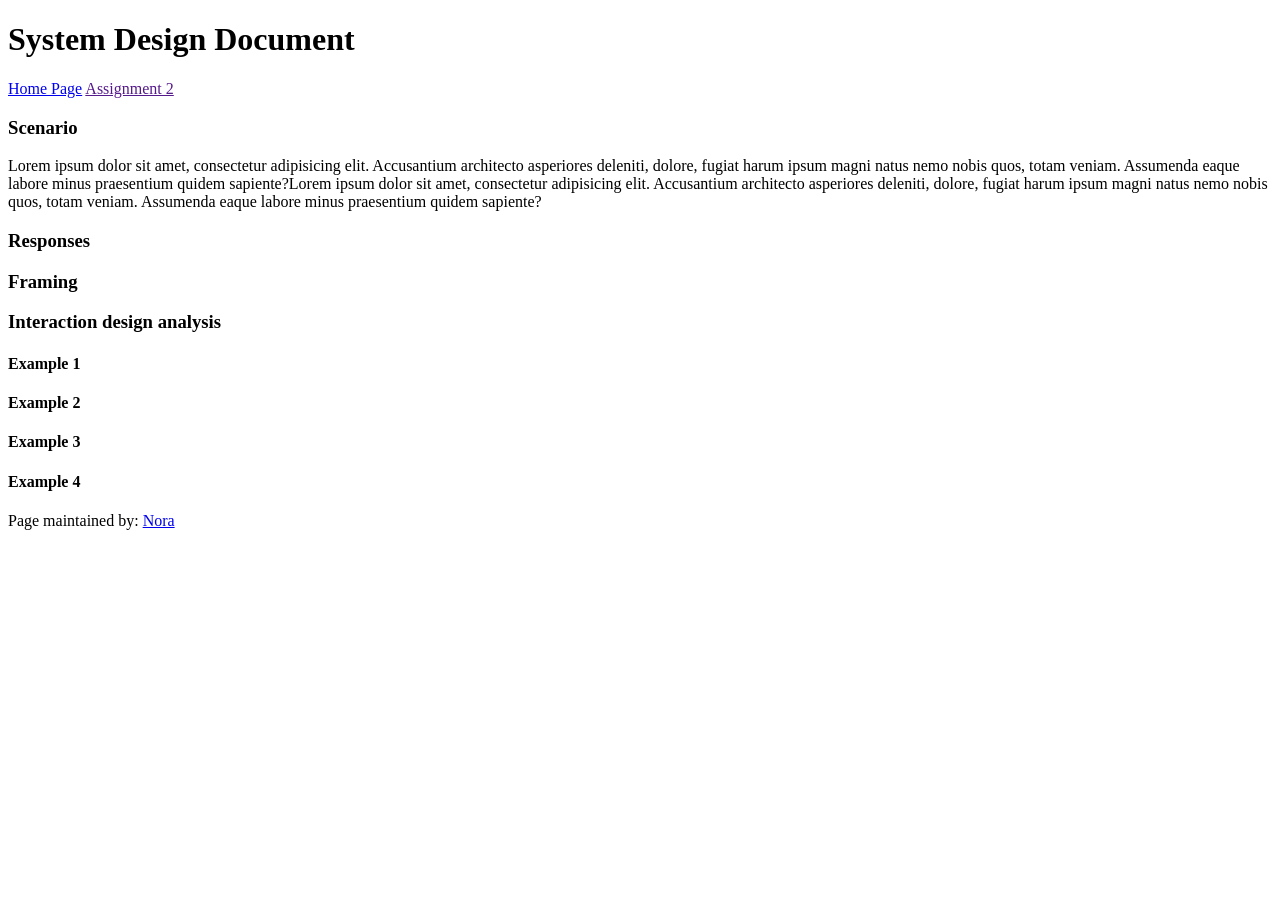
==== assignment1.html @ b496ef6a "assignment.1 init I copied the home page into a new html document and linked them together. I starte" ====
<!doctype html>
<html lang="en">
<head>
    <meta charset="UTF-8">
    <meta name="viewport"
          content="width=device-width, user-scalable=no, initial-scale=1.0, maximum-scale=1.0, minimum-scale=1.0">
    <meta http-equiv="X-UA-Compatible" content="ie=edge">

    <!-- !!!!! -->
    <!--    change this to refer to your specific page  -->
    <title>Assignment 1</title>

    <!-- !!!!! -->
    <!--  change this to your preferred icon  -->
    <!-- favicon was sourced from favicon.io but the original graphics are copyright 2020 Twitter, Inc
    and other contributors -->
    <!-- They are licensed under CC-BY 4.0 as linked below -->
    <!-- https://creativecommons.org/licenses/by/4.0/ -->
    <link rel="icon" type="image/png" href="./assets/icons/favicon.png">

    <link rel="stylesheet" href="reset.css">
    <link rel="stylesheet" href="style.css">
</head>
<body>

<header>
    <!-- !!!!! -->
    <!--    change this to your preferred online name  -->
    <h1>System Design Document</h1>
</header>

<div class="mainNavContainer">

    <nav>
        <a href="./index.html">Home Page</a>
        <a href="">Assignment 2</a>
    </nav>

    <main>

        <section id="scenario-section">
            <h3>Scenario</h3>
            <p> Lorem ipsum dolor sit amet, consectetur adipisicing elit. Accusantium architecto asperiores deleniti, dolore, fugiat harum ipsum magni natus nemo nobis quos, totam veniam. Assumenda eaque labore minus praesentium quidem sapiente?Lorem ipsum dolor sit amet, consectetur adipisicing elit. Accusantium architecto asperiores deleniti, dolore, fugiat harum ipsum magni natus nemo nobis quos, totam veniam. Assumenda eaque labore minus praesentium quidem sapiente?</p>
        </section>

        <section>
           <h3>Responses</h3>
        </section>

        <section>
            <h3>Framing</h3>
        </section>

        <section>
            <h3>Interaction design analysis</h3>
            <h4>Example 1</h4>
            <h4>Example 2</h4>
            <h4>Example 3</h4>
            <h4>Example 4</h4>
        </section>
        
    </main>

    <!-- this is an empty element which helps with spacing -->
    <aside></aside>

</div>

<footer>
    <p>
        <!-- !!!!! -->
        <!--    change this to your preferred online name and update link to refer to your github page  -->
        Page maintained by:
        <a href="https://github.com/4143118" target="_blank">
            Nora
        </a>
    </p>
</footer>
</body>
</html>
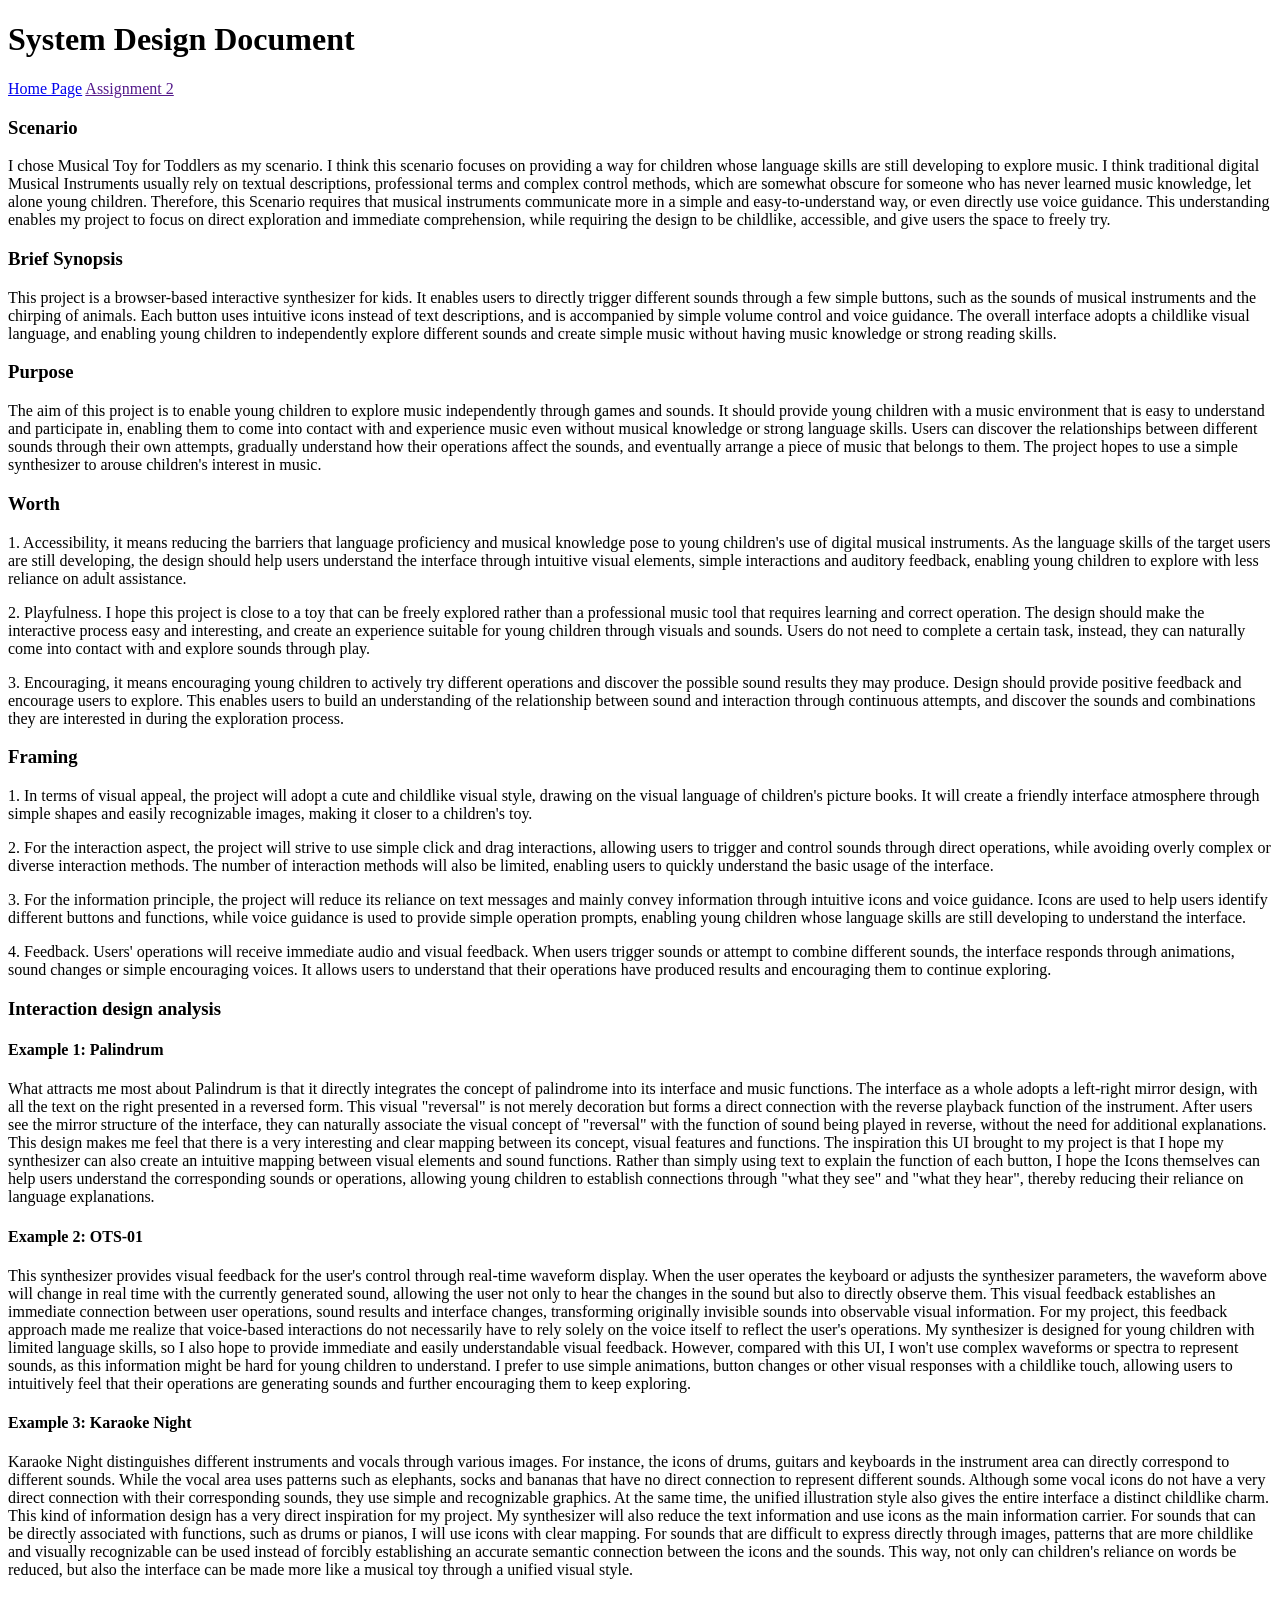
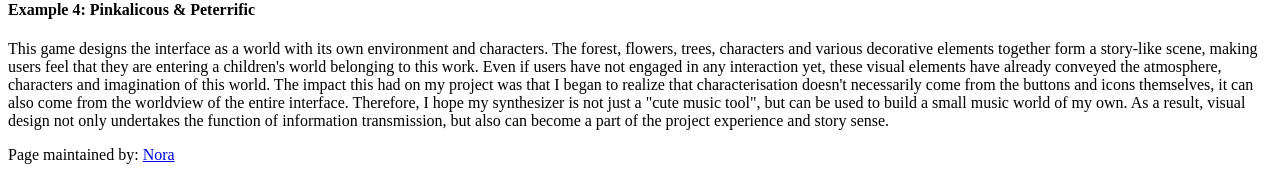
==== commit 9d6bcced: "context part" ====
--- a/assignment1.html
+++ b/assignment1.html
@@ -40,23 +40,132 @@
 
         <section id="scenario-section">
             <h3>Scenario</h3>
-            <p> Lorem ipsum dolor sit amet, consectetur adipisicing elit. Accusantium architecto asperiores deleniti, dolore, fugiat harum ipsum magni natus nemo nobis quos, totam veniam. Assumenda eaque labore minus praesentium quidem sapiente?Lorem ipsum dolor sit amet, consectetur adipisicing elit. Accusantium architecto asperiores deleniti, dolore, fugiat harum ipsum magni natus nemo nobis quos, totam veniam. Assumenda eaque labore minus praesentium quidem sapiente?</p>
+            <p>I chose Musical Toy for Toddlers as my scenario. I think this scenario focuses on providing a way for
+                children whose language skills are still developing to explore music. I think traditional digital Musical
+                Instruments usually rely on textual descriptions, professional terms and complex control methods, which
+                are somewhat obscure for someone who has never learned music knowledge, let alone young children. Therefore,
+                this Scenario requires that musical instruments communicate more in a simple and easy-to-understand way,
+                or even directly use voice guidance. This understanding enables my project to focus on direct exploration
+                and immediate comprehension, while requiring the design to be childlike, accessible, and give users the
+                space to freely try.</p>
         </section>
 
         <section>
-           <h3>Responses</h3>
+           <h3>Brief Synopsis</h3>
+            <p>This project is a browser-based interactive synthesizer for kids. It enables users to directly trigger
+                different sounds through a few simple buttons, such as the sounds of musical instruments and the chirping
+                of animals. Each button uses intuitive icons instead of text descriptions, and is accompanied by simple
+                volume control and voice guidance. The overall interface adopts a childlike visual language, and enabling
+                young children to independently explore different sounds and create simple music without having music
+                knowledge or strong reading skills.
+            </p>
+        </section>
+
+        <section>
+            <h3>Purpose</h3>
+            <p>The aim of this project is to enable young children to explore music independently through games and sounds.
+                It should provide young children with a music environment that is easy to understand and participate in,
+                enabling them to come into contact with and experience music even without musical knowledge or strong language skills.
+                Users can discover the relationships between different sounds through their own attempts, gradually understand
+                how their operations affect the sounds, and eventually arrange a piece of music that belongs to them.
+                The project hopes to use a simple synthesizer to arouse children's interest in music.</p>
+        </section>
+
+        <section>
+            <h3>Worth</h3>
+            <p>1. Accessibility, it means reducing the barriers that language proficiency and musical knowledge pose to
+                young children's use of digital musical instruments. As the language skills of the target users are still
+                developing, the design should help users understand the interface through intuitive visual elements, simple
+                interactions and auditory feedback, enabling young children to explore with less reliance on adult assistance.
+            </p>
+            <p>2. Playfulness. I hope this project is close to a toy that can be freely explored rather than a professional
+                music tool that requires learning and correct operation. The design should make the interactive process
+                easy and interesting, and create an experience suitable for young children through visuals and sounds.
+                Users do not need to complete a certain task, instead, they can naturally come into contact with and explore
+                sounds through play.</p>
+            <p>3. Encouraging, it means encouraging young children to actively try different operations and discover the
+                possible sound results they may produce. Design should provide positive feedback and encourage users to
+                explore. This enables users to build an understanding of the relationship between sound and interaction
+                through continuous attempts, and discover the sounds and combinations they are interested in during the
+                exploration process.</p>
         </section>
 
         <section>
             <h3>Framing</h3>
+            <p>1. In terms of visual appeal, the project will adopt a cute and childlike visual style, drawing on the visual
+                language of children's picture books. It will create a friendly interface atmosphere through simple shapes
+                and easily recognizable images, making it closer to a children's toy.</p>
+            <p>2. For the interaction aspect, the project will strive to use simple click and drag interactions, allowing
+                users to trigger and control sounds through direct operations, while avoiding overly complex or diverse
+                interaction methods. The number of interaction methods will also be limited, enabling users to quickly
+                understand the basic usage of the interface.
+            </p>
+            <p>3. For the information principle, the project will reduce its reliance on text messages and mainly convey
+                information through intuitive icons and voice guidance. Icons are used to help users identify different
+                buttons and functions, while voice guidance is used to provide simple operation prompts, enabling young
+                children whose language skills are still developing to understand the interface.</p>
+            <p>4. Feedback. Users' operations will receive immediate audio and visual feedback. When users trigger sounds
+                or attempt to combine different sounds, the interface responds through animations, sound changes or simple
+                encouraging voices. It allows users to understand that their operations have produced results and encouraging
+                them to continue exploring.
+            </p>
         </section>
 
         <section>
             <h3>Interaction design analysis</h3>
-            <h4>Example 1</h4>
-            <h4>Example 2</h4>
-            <h4>Example 3</h4>
-            <h4>Example 4</h4>
+            <h4>Example 1: Palindrum</h4>
+            <p>What attracts me most about Palindrum is that it directly integrates the concept of palindrome into its
+                interface and music functions. The interface as a whole adopts a left-right mirror design, with all the
+                text on the right presented in a reversed form. This visual "reversal" is not merely decoration but forms
+                a direct connection with the reverse playback function of the instrument. After users see the mirror structure
+                of the interface, they can naturally associate the visual concept of "reversal" with the function of sound
+                being played in reverse, without the need for additional explanations. This design makes me feel that there
+                is a very interesting and clear mapping between its concept, visual features and functions. The inspiration
+                this UI brought to my project is that I hope my synthesizer can also create an intuitive mapping between
+                visual elements and sound functions. Rather than simply using text to explain the function of each button,
+                I hope the Icons themselves can help users understand the corresponding sounds or operations, allowing
+                young children to establish connections through "what they see" and "what they hear", thereby reducing
+                their reliance on language explanations.
+            </p>
+            <h4>Example 2: OTS-01</h4>
+            <p>This synthesizer provides visual feedback for the user's control through real-time waveform display. When
+                the user operates the keyboard or adjusts the synthesizer parameters, the waveform above will change in
+                real time with the currently generated sound, allowing the user not only to hear the changes in the sound
+                but also to directly observe them. This visual feedback establishes an immediate connection between user
+                operations, sound results and interface changes, transforming originally invisible sounds into observable
+                visual information. For my project, this feedback approach made me realize that voice-based interactions
+                do not necessarily have to rely solely on the voice itself to reflect the user's operations. My synthesizer
+                is designed for young children with limited language skills, so I also hope to provide immediate and easily
+                understandable visual feedback. However, compared with this UI, I won't use complex waveforms or spectra
+                to represent sounds, as this information might be hard for young children to understand. I prefer to use
+                simple animations, button changes or other visual responses with a childlike touch, allowing users to
+                intuitively feel that their operations are generating sounds and further encouraging them to keep exploring.
+            </p>
+            <h4>Example 3: Karaoke Night</h4>
+            <p>Karaoke Night distinguishes different instruments and vocals through various images. For instance, the icons
+                of drums, guitars and keyboards in the instrument area can directly correspond to different sounds.
+                While the vocal area uses patterns such as elephants, socks and bananas that have no direct connection to
+                represent different sounds. Although some vocal icons do not have a very direct connection with their
+                corresponding sounds, they use simple and recognizable graphics. At the same time, the unified illustration
+                style also gives the entire interface a distinct childlike charm. This kind of information design has a
+                very direct inspiration for my project. My synthesizer will also reduce the text information and use
+                icons as the main information carrier. For sounds that can be
+                directly associated with functions, such as drums or pianos, I will use icons with clear mapping. For sounds
+                that are difficult to express directly through images, patterns that are more childlike and visually
+                recognizable can be used instead of forcibly establishing an accurate semantic connection between the icons and the sounds.
+                This way, not only can children's reliance on words be reduced, but also the interface can be made more
+                like a musical toy through a unified visual style.
+            </p>
+            <h4>Example 4: Pinkalicous & Peterrific</h4>
+            <p>This game designs the interface as a world with its own environment and characters. The forest, flowers,
+                trees, characters and various decorative elements together form a story-like scene, making users feel
+                that they are entering a children's world belonging to this work. Even if users have not engaged in any
+                interaction yet, these visual elements have already conveyed the atmosphere, characters and imagination
+                of this world. The impact this had on my project was that I began to realize that characterisation doesn't
+                necessarily come from the buttons and icons themselves, it can also come from the worldview of the entire
+                interface. Therefore, I hope my synthesizer is not just a "cute music tool", but can be used to build a
+                small music world of my own. As a result, visual design not only undertakes the function of information
+                transmission, but also can become a part of the project experience and story sense.</p>
         </section>
         
     </main>
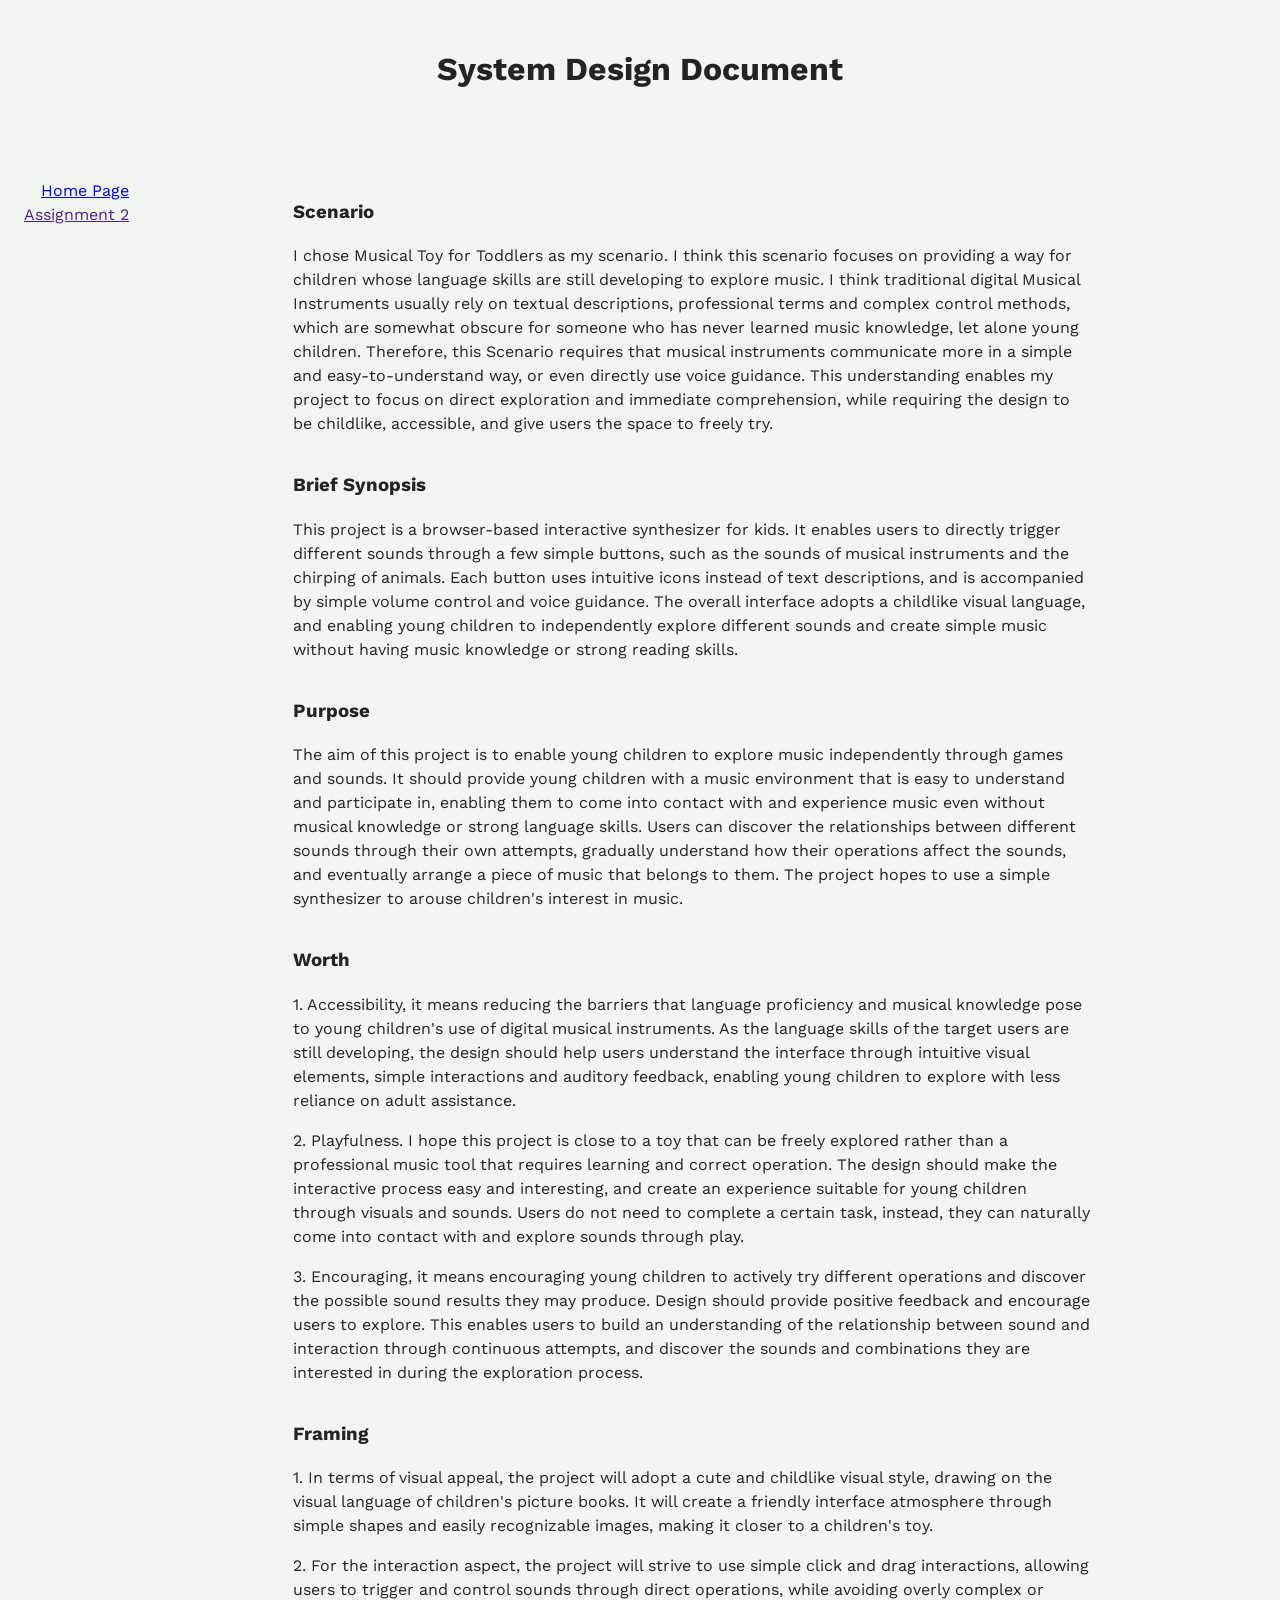
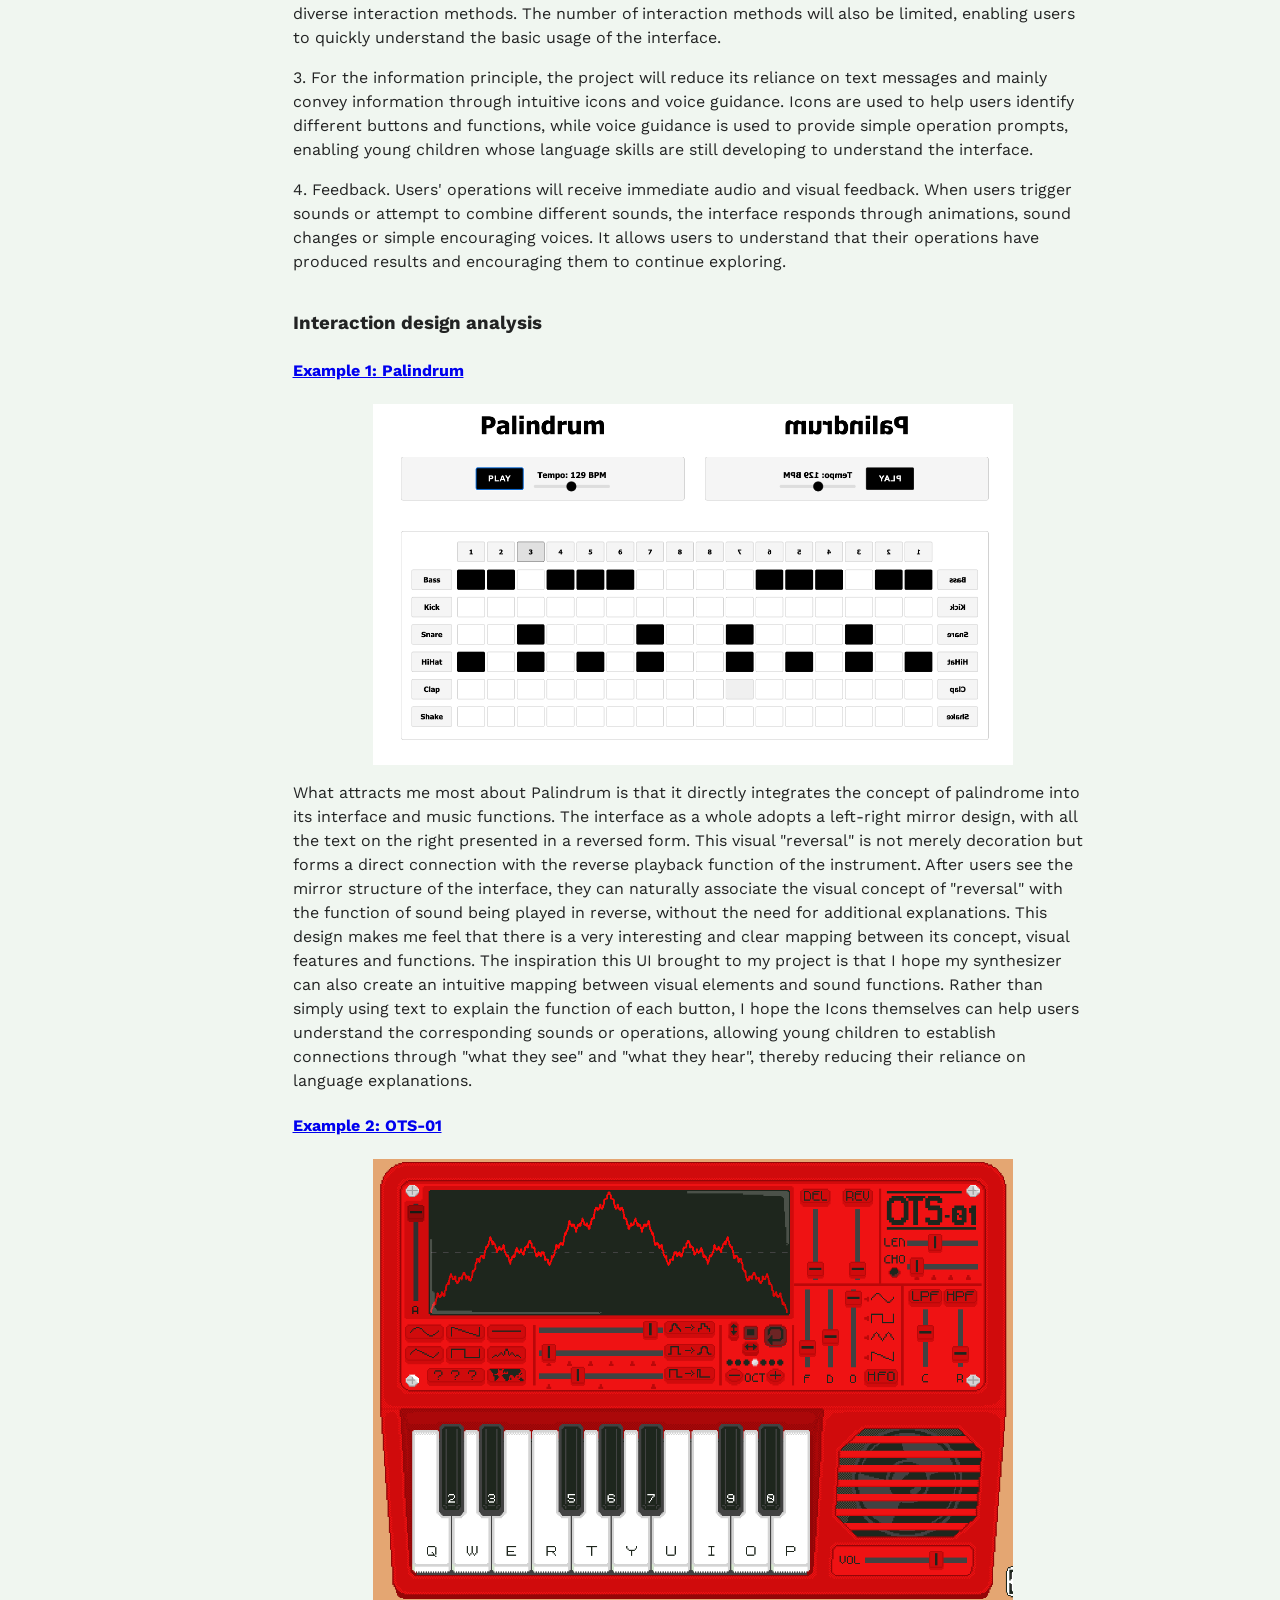
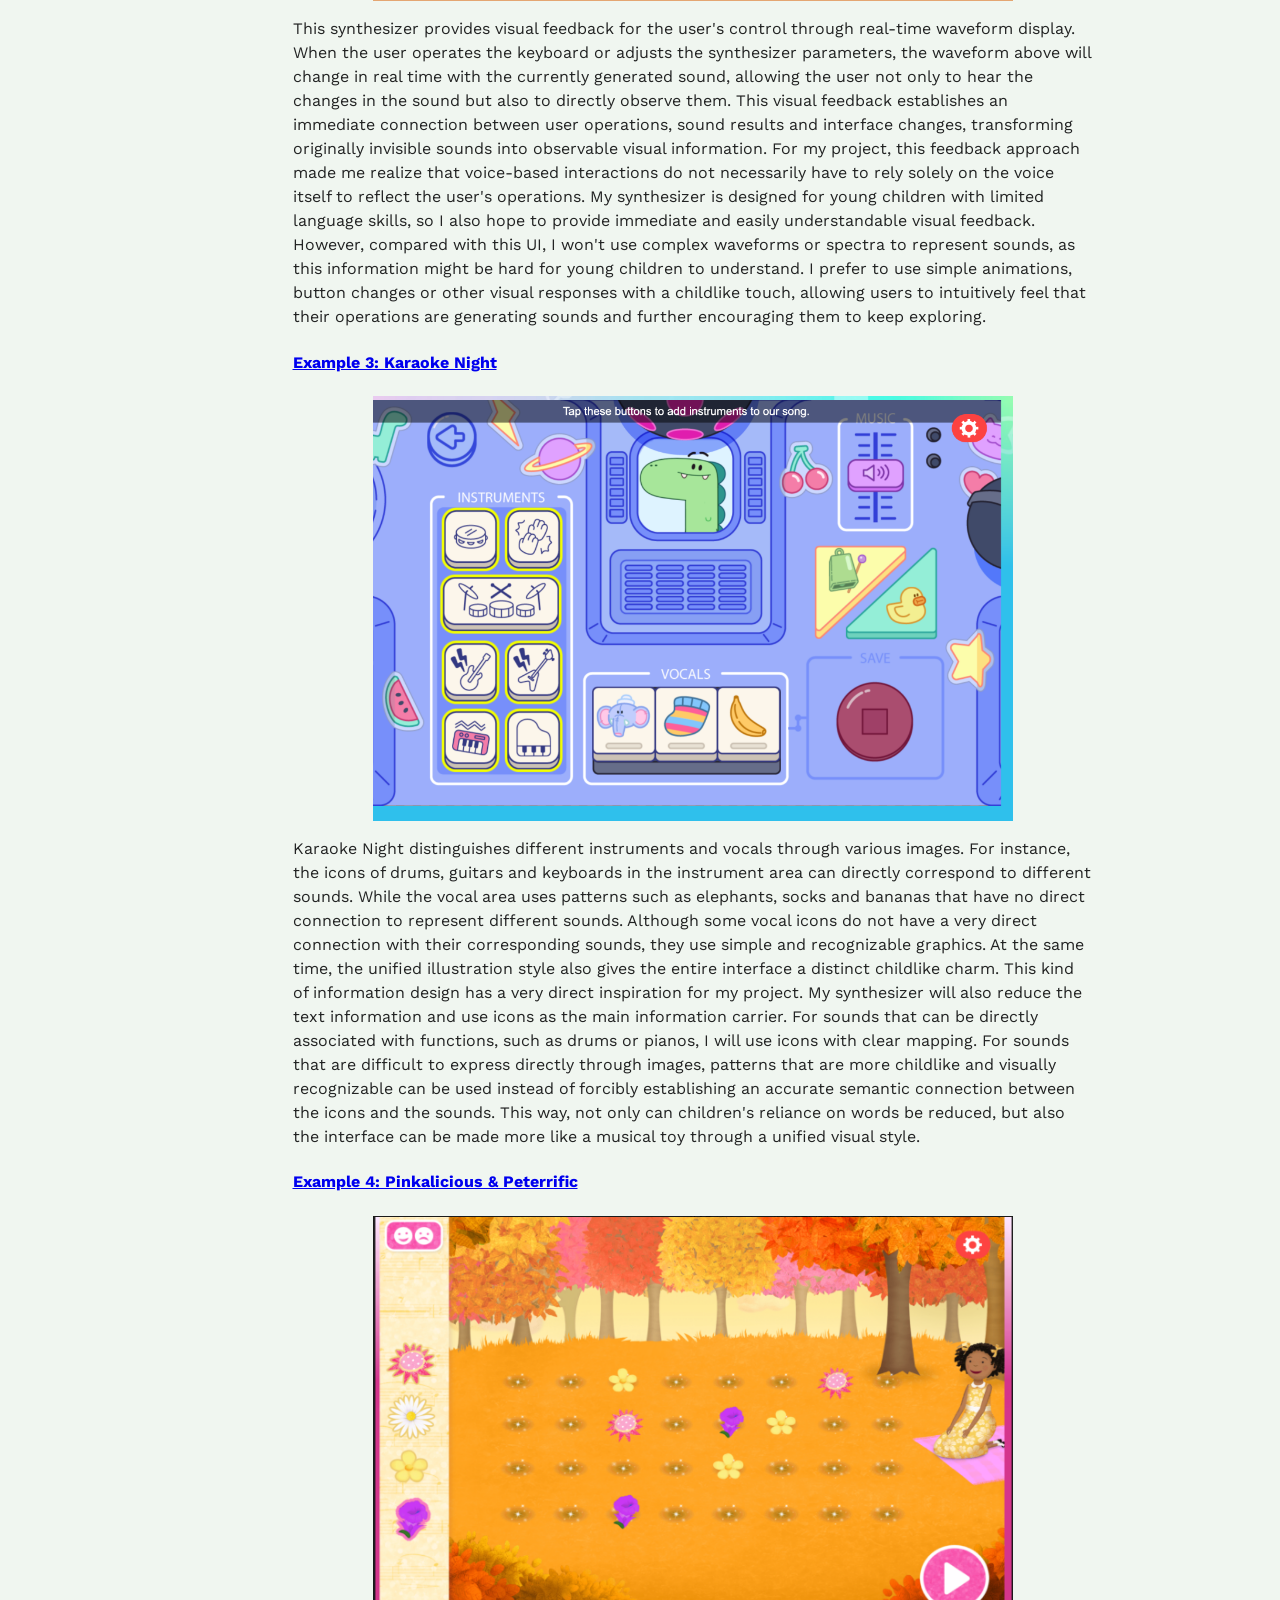
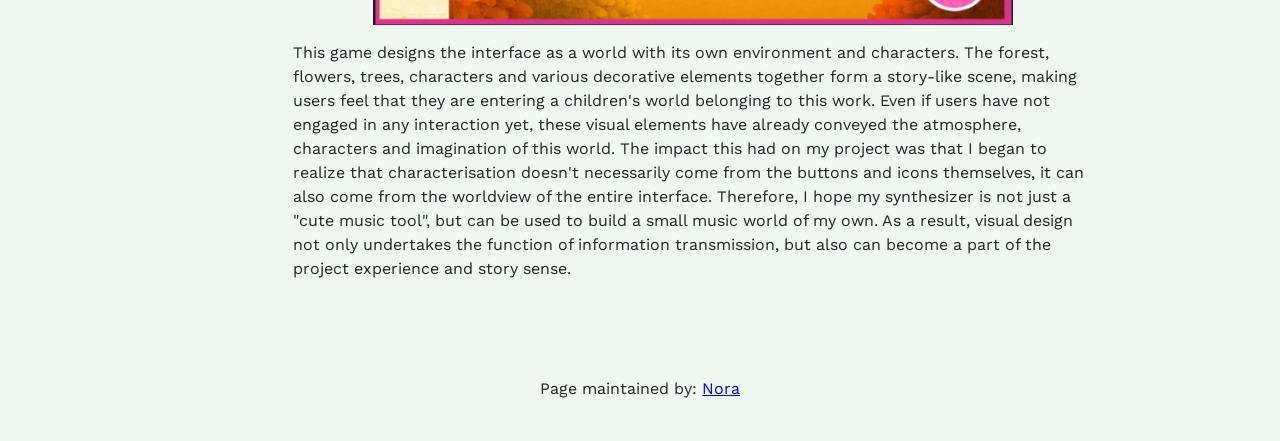
==== commit 94188813: "image support and css adjust I insert 4 screenshots as my support sources, and adjust a bit css to m" ====
--- a/assignment1.html
+++ b/assignment1.html
@@ -113,7 +113,10 @@
 
         <section>
             <h3>Interaction design analysis</h3>
-            <h4>Example 1: Palindrum</h4>
+            <h4><a href="https://10kdrummachines.com/machines/palindrum/palindrum" target="_blank">Example 1: Palindrum</a></h4>
+<!--            add hyperlink as references.-->
+            <img class="example" src="assets/icons/Example 1.png" alt="Example 1: Palindrum">
+<!--            insert screenshot as image support.-->
             <p>What attracts me most about Palindrum is that it directly integrates the concept of palindrome into its
                 interface and music functions. The interface as a whole adopts a left-right mirror design, with all the
                 text on the right presented in a reversed form. This visual "reversal" is not merely decoration but forms
@@ -127,7 +130,8 @@
                 young children to establish connections through "what they see" and "what they hear", thereby reducing
                 their reliance on language explanations.
             </p>
-            <h4>Example 2: OTS-01</h4>
+            <h4><a href="https://bellicapelli.itch.io/ots-01" target="_blank">Example 2: OTS-01</a></h4>
+            <img class="example" src="assets/icons/Example 2.png" alt="Example 2: OTS-01">
             <p>This synthesizer provides visual feedback for the user's control through real-time waveform display. When
                 the user operates the keyboard or adjusts the synthesizer parameters, the waveform above will change in
                 real time with the currently generated sound, allowing the user not only to hear the changes in the sound
@@ -141,7 +145,8 @@
                 simple animations, button changes or other visual responses with a childlike touch, allowing users to
                 intuitively feel that their operations are generating sounds and further encouraging them to keep exploring.
             </p>
-            <h4>Example 3: Karaoke Night</h4>
+            <h4><a href="https://pbskids.org/games/play/karaoke-night/1378240" target="_blank">Example 3: Karaoke Night</a></h4>
+            <img class="example" src="assets/icons/Example 3.png" alt="Example 3: Karaoke Night">
             <p>Karaoke Night distinguishes different instruments and vocals through various images. For instance, the icons
                 of drums, guitars and keyboards in the instrument area can directly correspond to different sounds.
                 While the vocal area uses patterns such as elephants, socks and bananas that have no direct connection to
@@ -156,7 +161,8 @@
                 This way, not only can children's reliance on words be reduced, but also the interface can be made more
                 like a musical toy through a unified visual style.
             </p>
-            <h4>Example 4: Pinkalicous & Peterrific</h4>
+            <h4><a href="https://pbskids.org/games/play/pinkamusical-garden/128160" target="_blank">Example 4: Pinkalicious & Peterrific</a></h4>
+            <img class="example" src="assets/icons/Example 4.png" alt="Example 4: Pinkalicious & Peterrific">
             <p>This game designs the interface as a world with its own environment and characters. The forest, flowers,
                 trees, characters and various decorative elements together form a story-like scene, making users feel
                 that they are entering a children's world belonging to this work. Even if users have not engaged in any
--- a/style.css
+++ b/style.css
@@ -0,0 +1,147 @@
+/*!!!!!*/
+/*add in your own font imports here*/
+/*remember to update them in the rest of the CSS : eg the body selector*/
+@import url('https://fonts.googleapis.com/css2?family=Work+Sans:ital,wght@0,100..900;1,100..900&display=swap');
+
+/*!!!!!*/
+/*change out, and/or add colours to the colour scheme*/
+:root{
+    /* basic 2-bit palette from 1bit Monitor Glow Palette by Polyducks */
+    /* https://lospec.com/palette-list/1bit-monitor-glow */
+    --colour-1: #222323;
+    --colour-2: #f0f6f0;
+}
+
+/* this swaps the colour order to account for user's OS dark mode */
+/*!!!!!*/
+/*remember to update the colours here too to reflect the above changes*/
+@media (prefers-color-scheme: dark) {
+    :root{
+        --colour-1: #f0f6f0;
+        --colour-2: #222323;
+    }
+}
+
+
+body {
+    background-color: var(--colour-2);
+    color: var(--colour-1);
+    font-family: 'Work Sans', sans-serif;
+    line-height: 1.5;
+    padding: 1rem;
+    display: flex;
+    flex-direction: column;
+    gap: 1rem;
+}
+
+header {
+    display: flex;
+    justify-content: center;
+    margin-block-end: 3rem;
+}
+
+.mainNavContainer {
+    flex: 1;
+    display: flex;
+    justify-content: center;
+    gap: 1rem;
+}
+
+nav {
+    display: flex;
+    flex-direction: column;
+    min-width: fit-content;
+    flex: 1;
+    align-items: flex-end;
+}
+
+main {
+    display: flex;
+    flex-direction: column;
+    align-items: center;
+    width: 100%;
+}
+
+/*Align the text and images, and reduce the size of the images*/
+section {
+    width: 100%;
+    max-width: 800px;
+}
+
+.example {
+    display: block;
+    width: 80%;
+    max-width: 650px;
+    height: auto;
+    margin: 1rem auto;
+}
+
+aside {
+    visibility: hidden;
+    flex: 1;
+}
+
+footer {
+    display: flex;
+    justify-content: center;
+    margin-block-start: 3rem;
+}
+
+/*technique from Kevin Powell*/
+/*https://youtu.be/CU8Plk-53RU?si=zMpP0Pfbg1SaXeDB&t=255*/
+/*longer post about how this works and the * + * selector*/
+/*https://alistapart.com/article/axiomatic-css-and-lobotomized-owls/*/
+.prose > * + * {
+    margin-block-start: var(--prose-flow, 1em);
+}
+
+/* breakpoints from Material Design Spec https://m3.material.io/foundations/layout/breakpoints/overview */
+/* while sometimes mobile first is recommended, as we will be focused on desktop, we will start there */
+
+/* assumed base sizing is large (1200–1599px) : desktop  */
+
+/* extra-large breakpoint : desktop, ultrawide monitors */
+@media (width > 1600px) {
+
+}
+
+/* expanded breakpoint : phone or tablet in landscape, desktop */
+@media (width < 1200px) {
+    header {
+        margin-block-end: 2rem;
+    }
+    footer {
+        margin-block-start: 2rem;
+    }
+}
+/* medium breakpoint : tablet in portrait */
+@media (width < 840px) {
+    header {
+        margin-block-end: 1rem;
+    }
+    .mainNavContainer {
+        flex-direction: column;
+        justify-content: flex-start;
+        align-items: center;
+    }
+    nav {
+        flex: 0;
+        width: 100%;
+        max-width: 80rch;
+        justify-content: space-between;
+        flex-direction: row;
+    }
+    main {
+        flex: 1;
+    }
+    aside {
+        flex: 0;
+    }
+    footer {
+        margin-block-start: 1rem;
+    }
+}
+/* compact breakpoint : phone in portrait */
+@media (width < 600px) {
+
+}
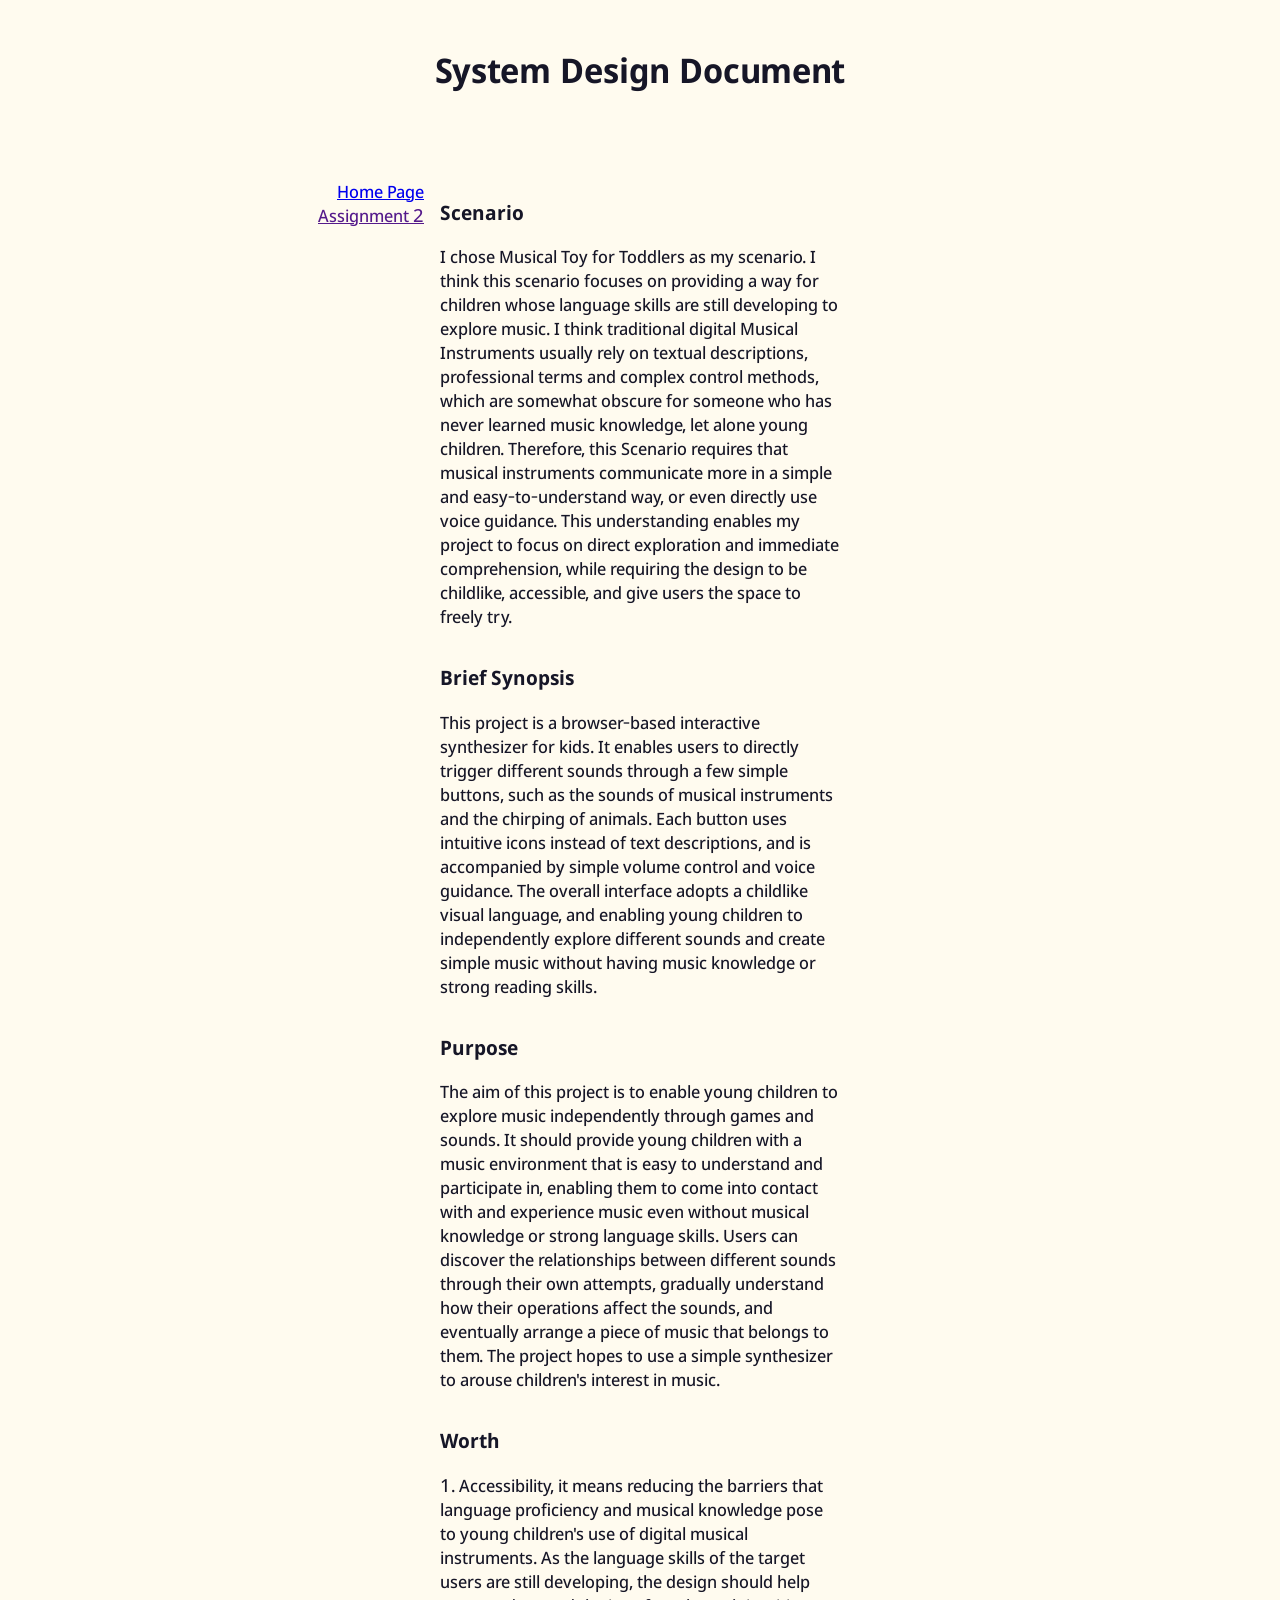
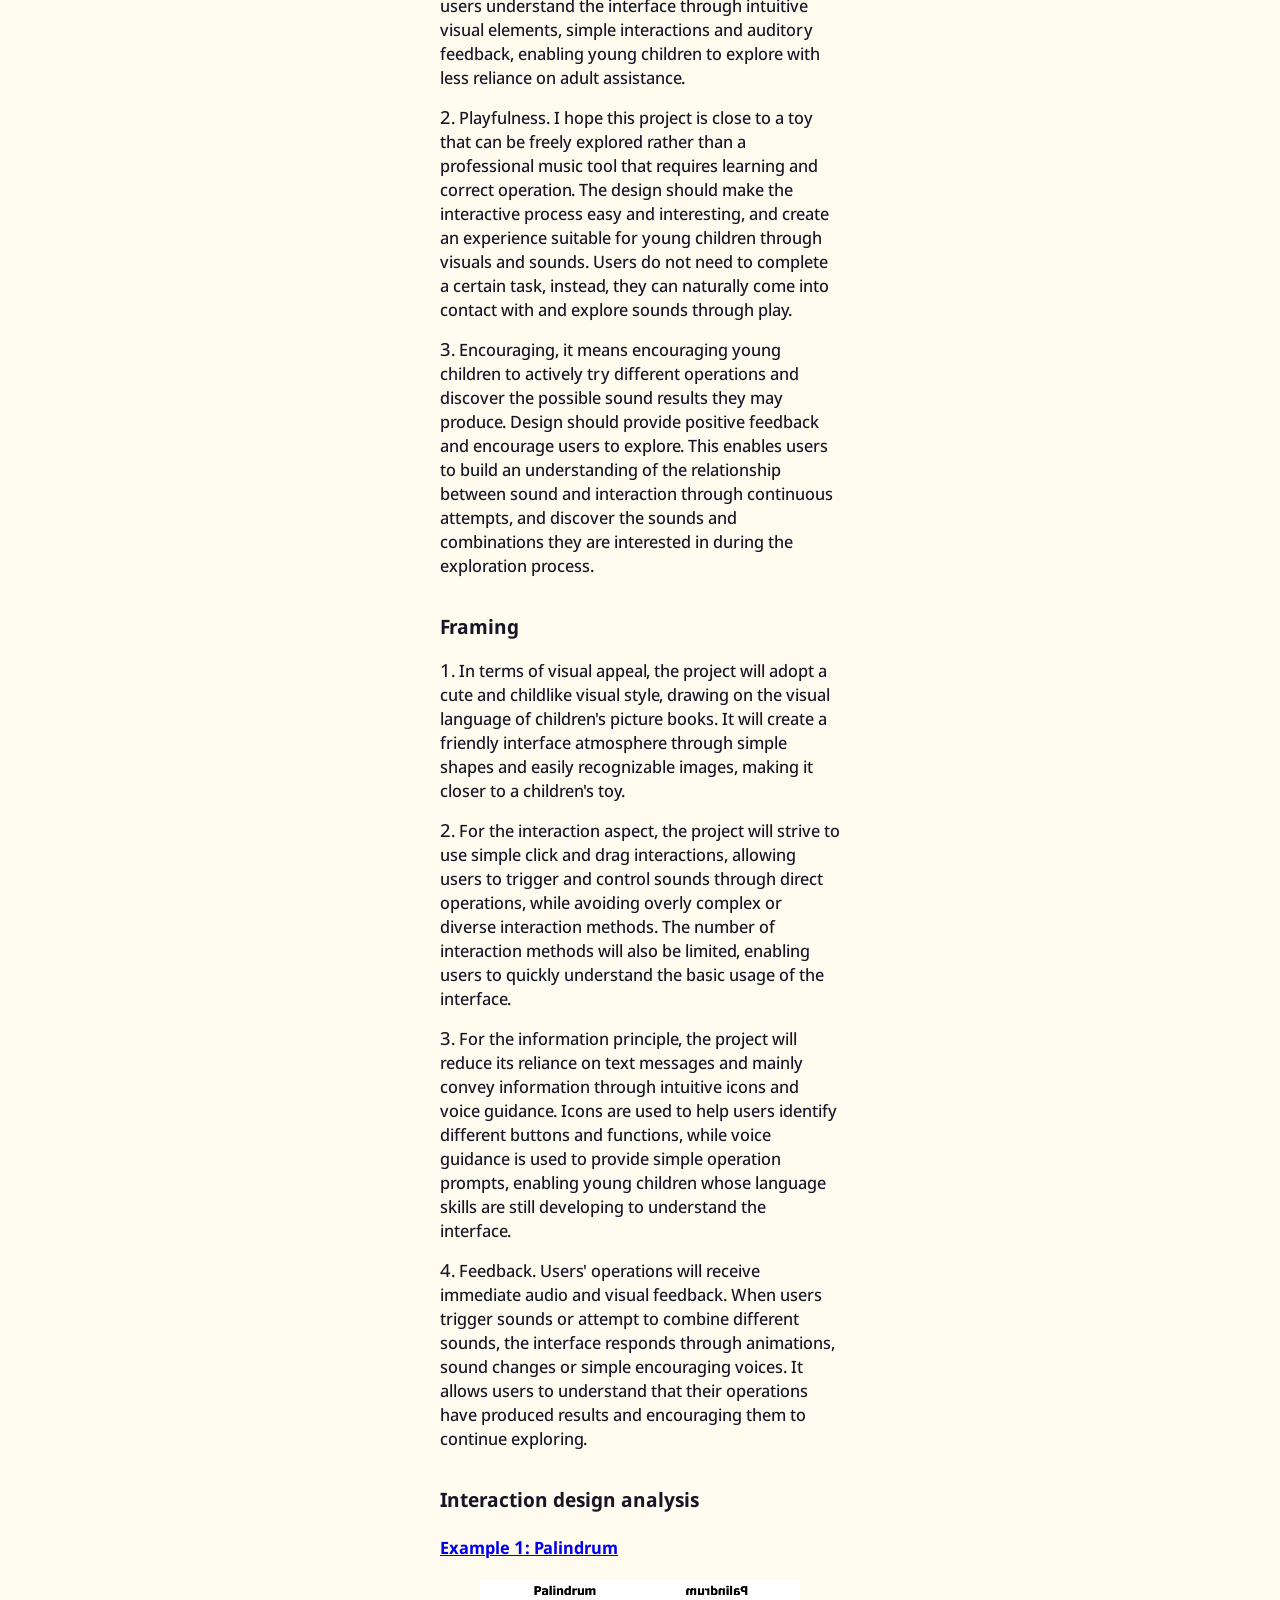
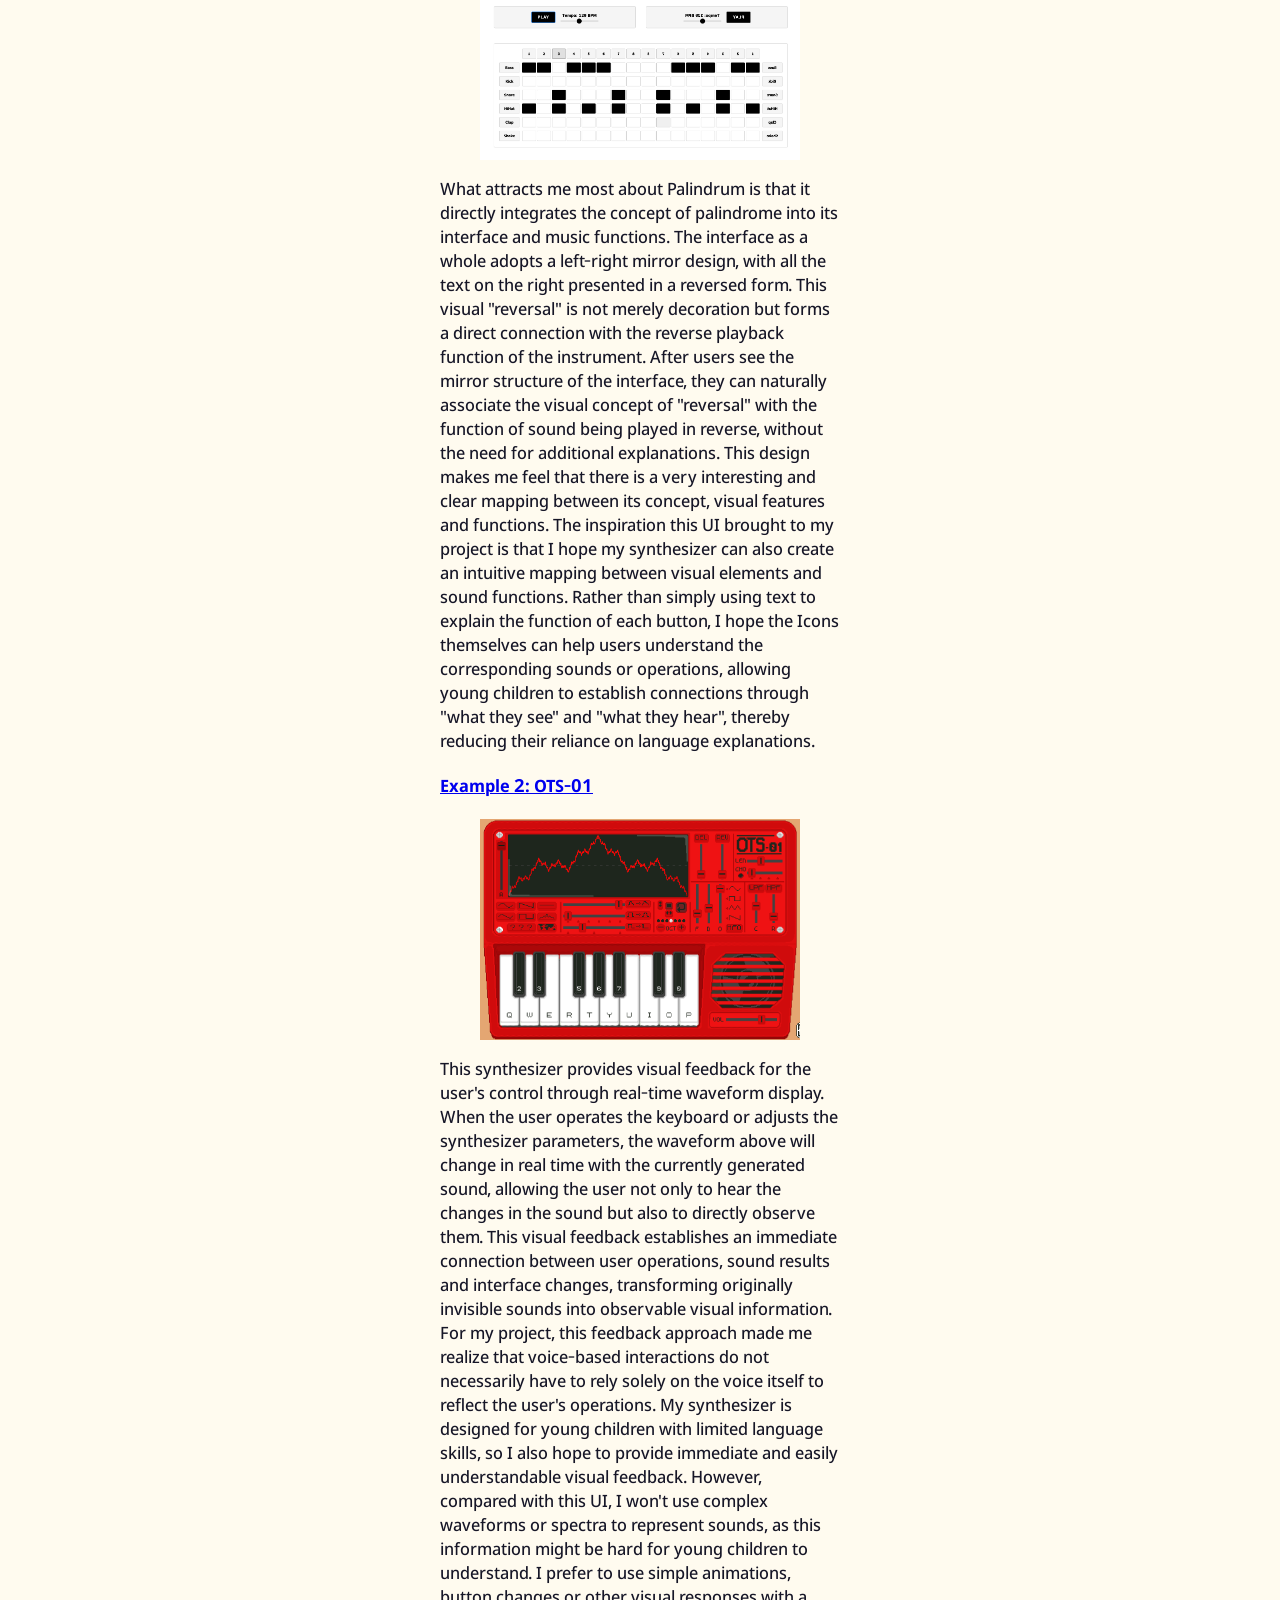
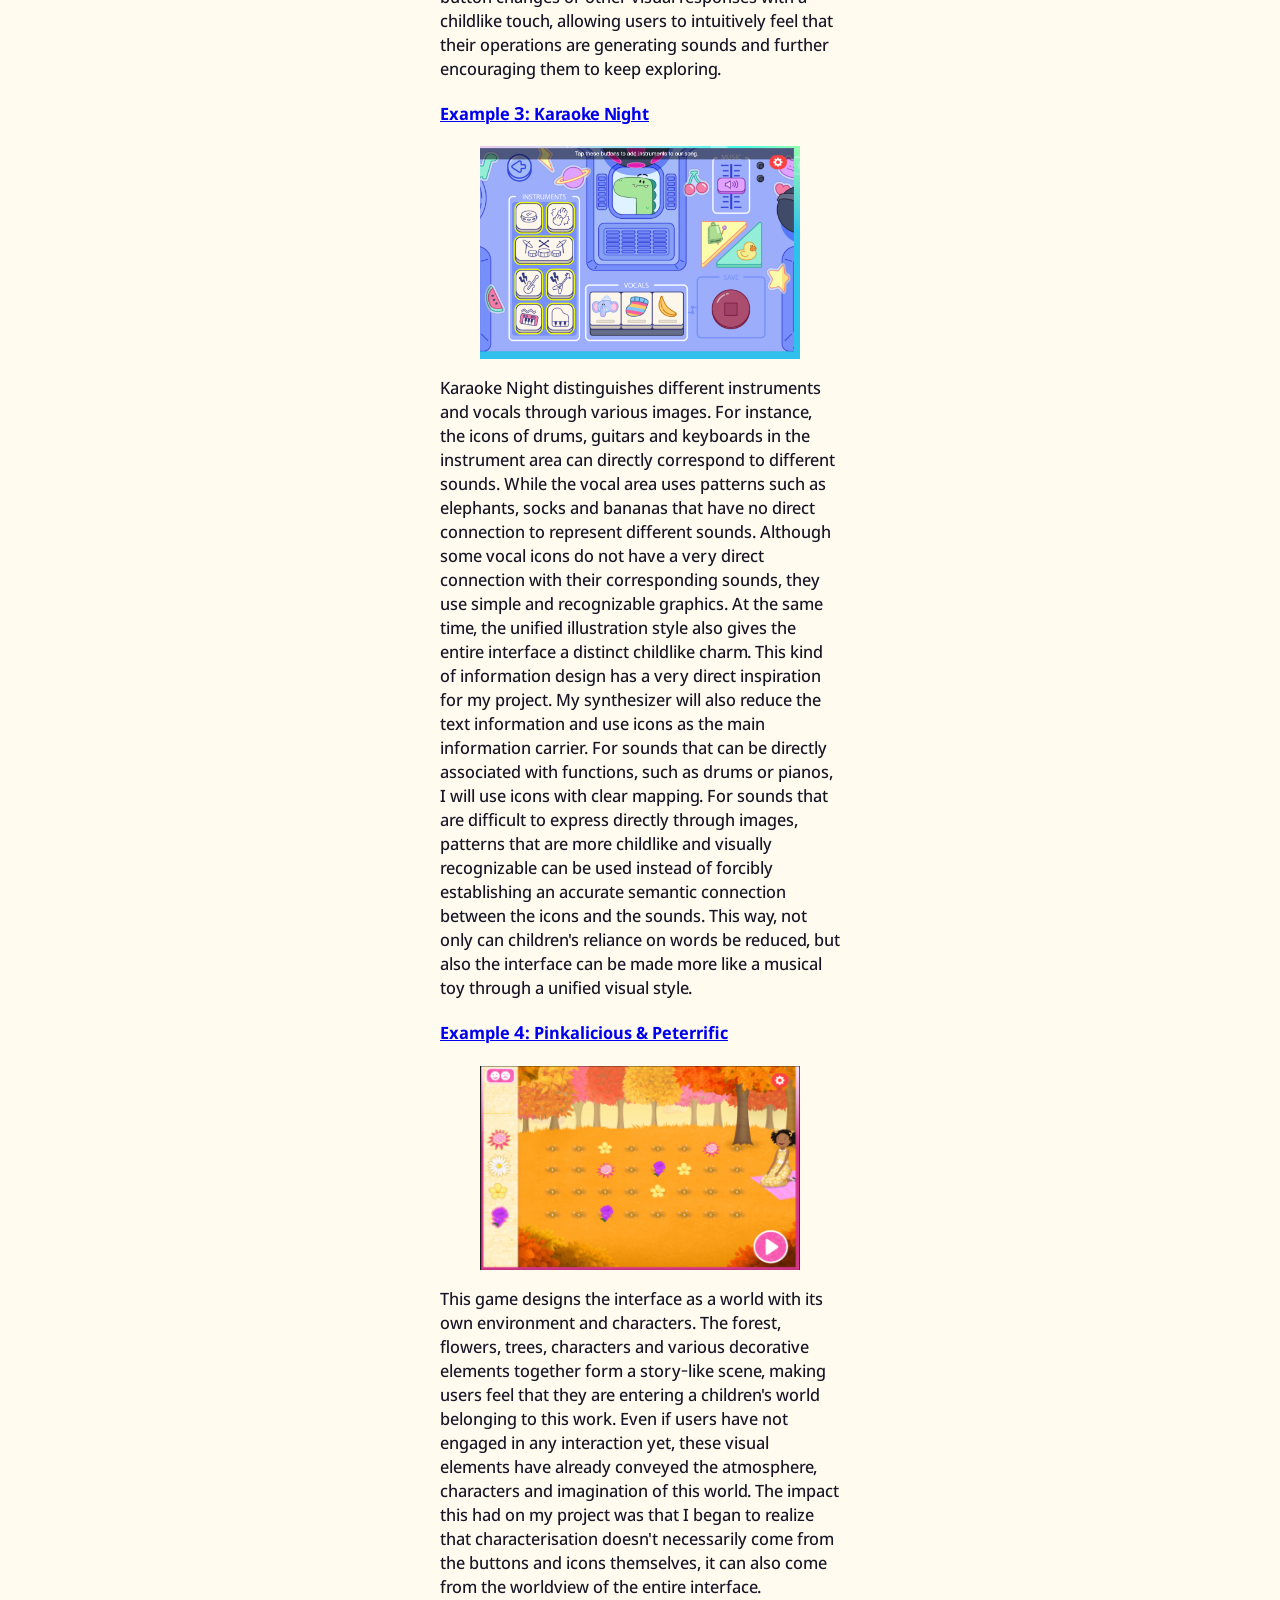
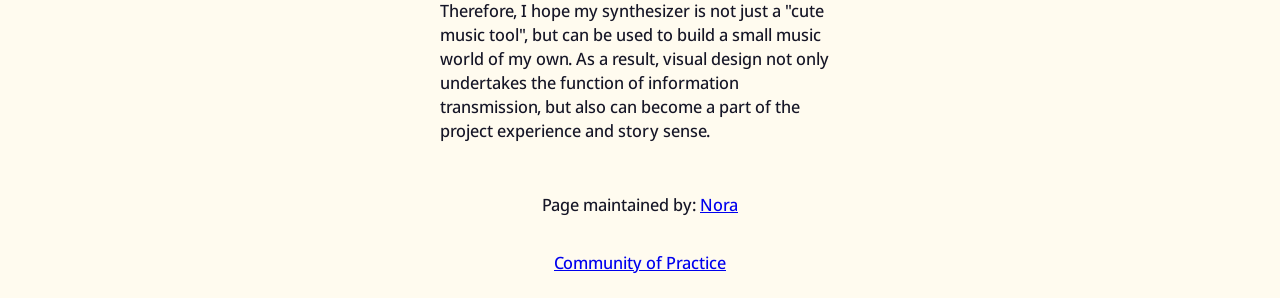
==== commit c152aab1: "add community of practice, and change the font & background colour debug as well" ====
--- a/assignment1.html
+++ b/assignment1.html
@@ -191,5 +191,10 @@
         </a>
     </p>
 </footer>
+<footer>
+    <a href="https://au.miro.com/app/board/u3jVOf5_-R0=/?share_link_id=143148460740" target="_blank">
+        Community of Practice
+    </a>
+</footer>
 </body>
 </html>
--- a/style.css
+++ b/style.css
@@ -1,15 +1,15 @@
-/*!!!!!*/
-/*add in your own font imports here*/
-/*remember to update them in the rest of the CSS : eg the body selector*/
-@import url('https://fonts.googleapis.com/css2?family=Work+Sans:ital,wght@0,100..900;1,100..900&display=swap');
+/*Font license*/
+/*Copyright 2022 The Menbere Project Authors (https://github.com/SorkinType/Menbere/)
+This Font Software is licensed under the SIL Open Font License, Version 1.1 . This license is copied below, and is also available with a FAQ at: https://openfontlicense.org
 
-/*!!!!!*/
-/*change out, and/or add colours to the colour scheme*/
+SIL OPEN FONT LICENSE Version 1.1 - 26 February 2007*/
+@import url('https://fonts.googleapis.com/css2?family=Menbere:wght@100..700&family=Neuton:ital,wght@0,200;0,300;0,400;0,700;0,800;1,400&display=swap');
+
 :root{
     /* basic 2-bit palette from 1bit Monitor Glow Palette by Polyducks */
     /* https://lospec.com/palette-list/1bit-monitor-glow */
-    --colour-1: #222323;
-    --colour-2: #f0f6f0;
+    --colour-1: #161627;
+    --colour-2: #fffbef;
 }
 
 /* this swaps the colour order to account for user's OS dark mode */
@@ -26,7 +26,7 @@
 body {
     background-color: var(--colour-2);
     color: var(--colour-1);
-    font-family: 'Work Sans', sans-serif;
+    font-family: 'Menbere', sans-serif;
     line-height: 1.5;
     padding: 1rem;
     display: flex;
@@ -59,7 +59,7 @@
     display: flex;
     flex-direction: column;
     align-items: center;
-    width: 100%;
+    flex: 1;
 }
 
 /*Align the text and images, and reduce the size of the images*/
@@ -82,9 +82,9 @@
 }
 
 footer {
-    display: flex;
-    justify-content: center;
-    margin-block-start: 3rem;
+        display: flex;
+        justify-content: center;
+        margin-block-start: 0.1rem;
 }
 
 /*technique from Kevin Powell*/
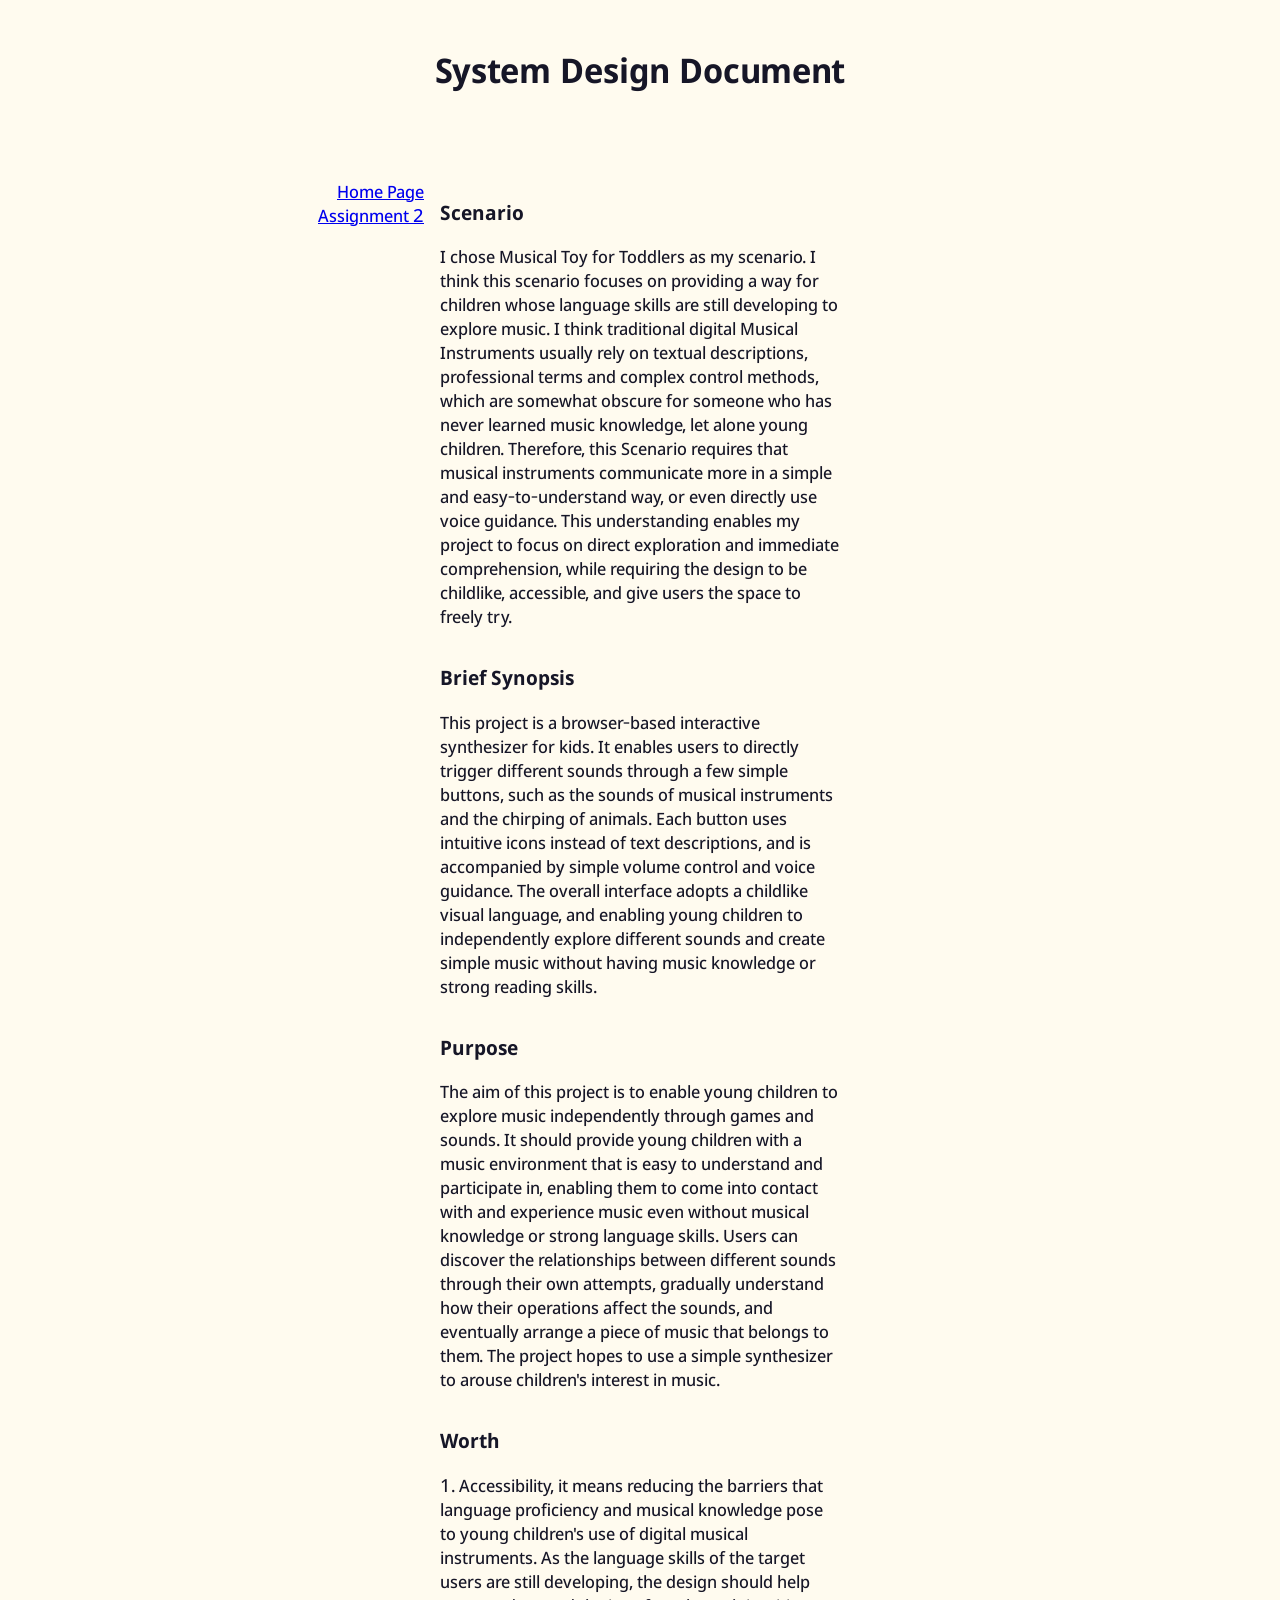
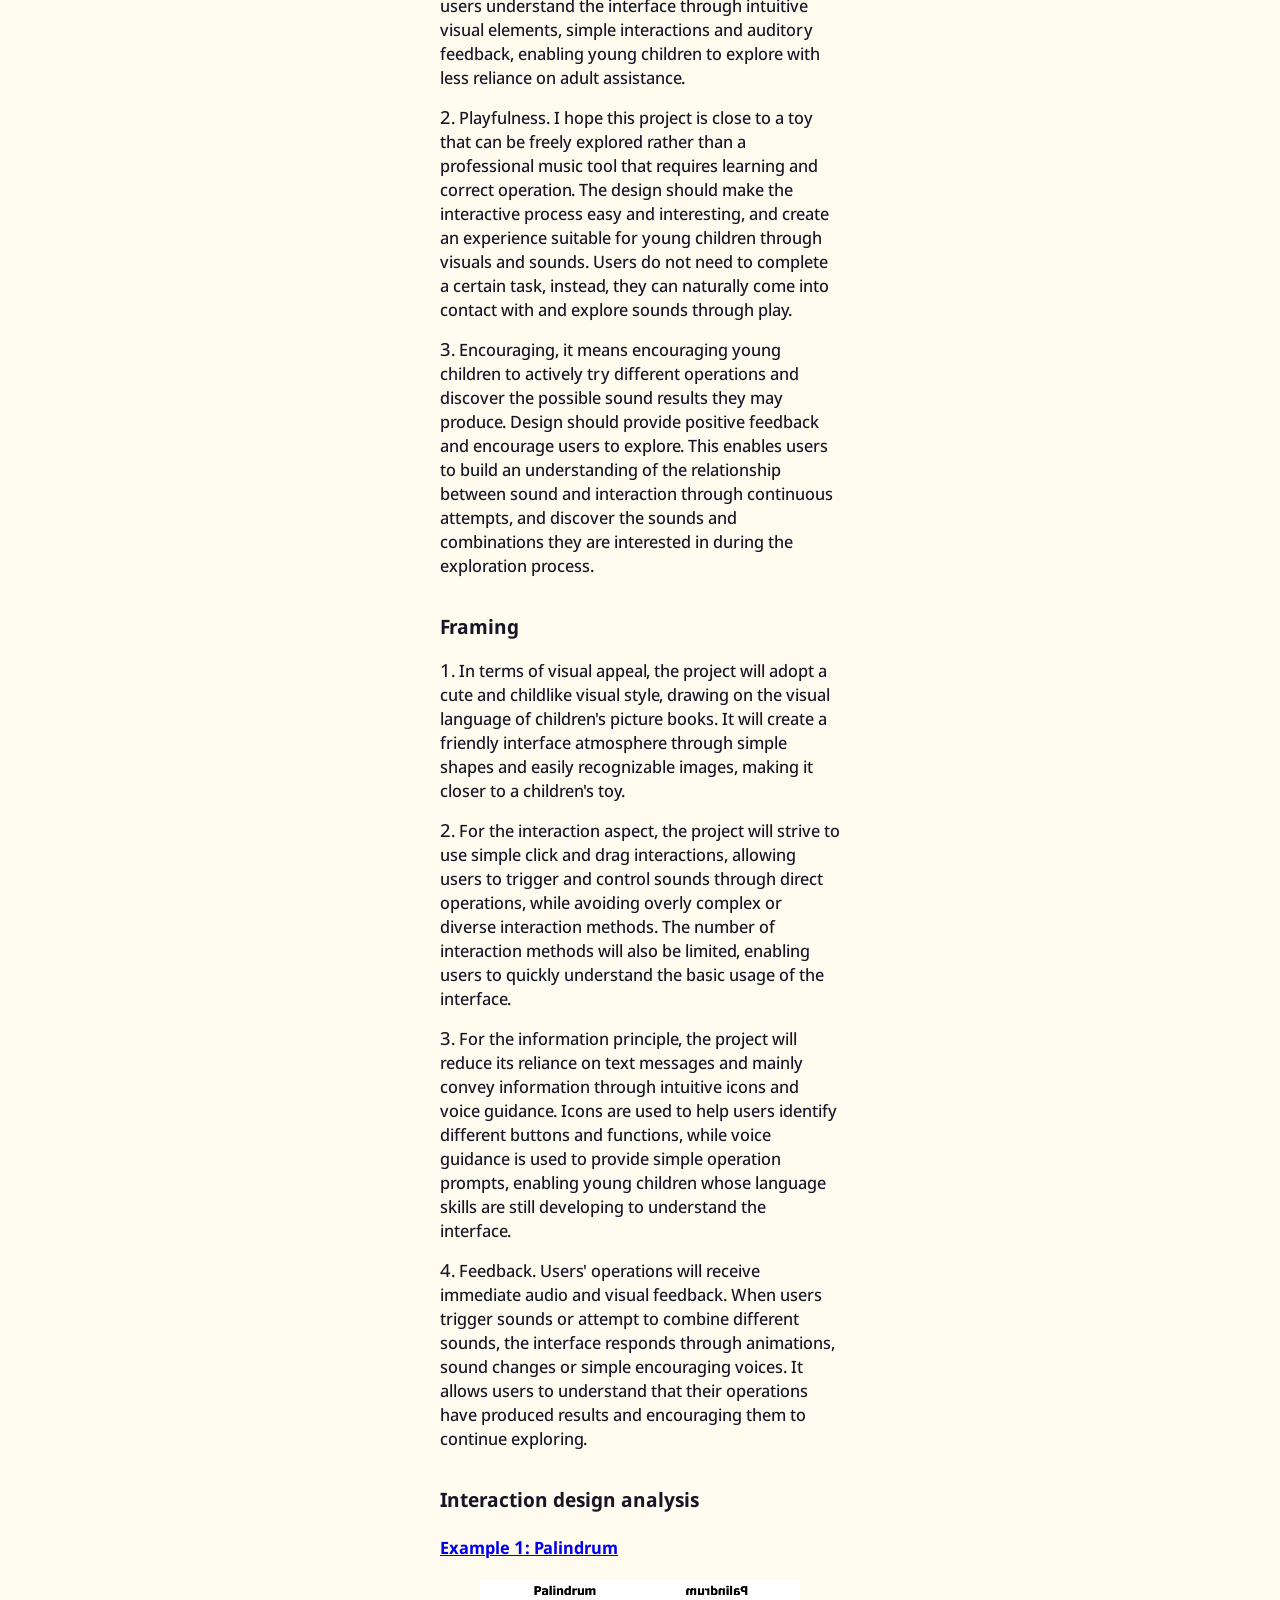
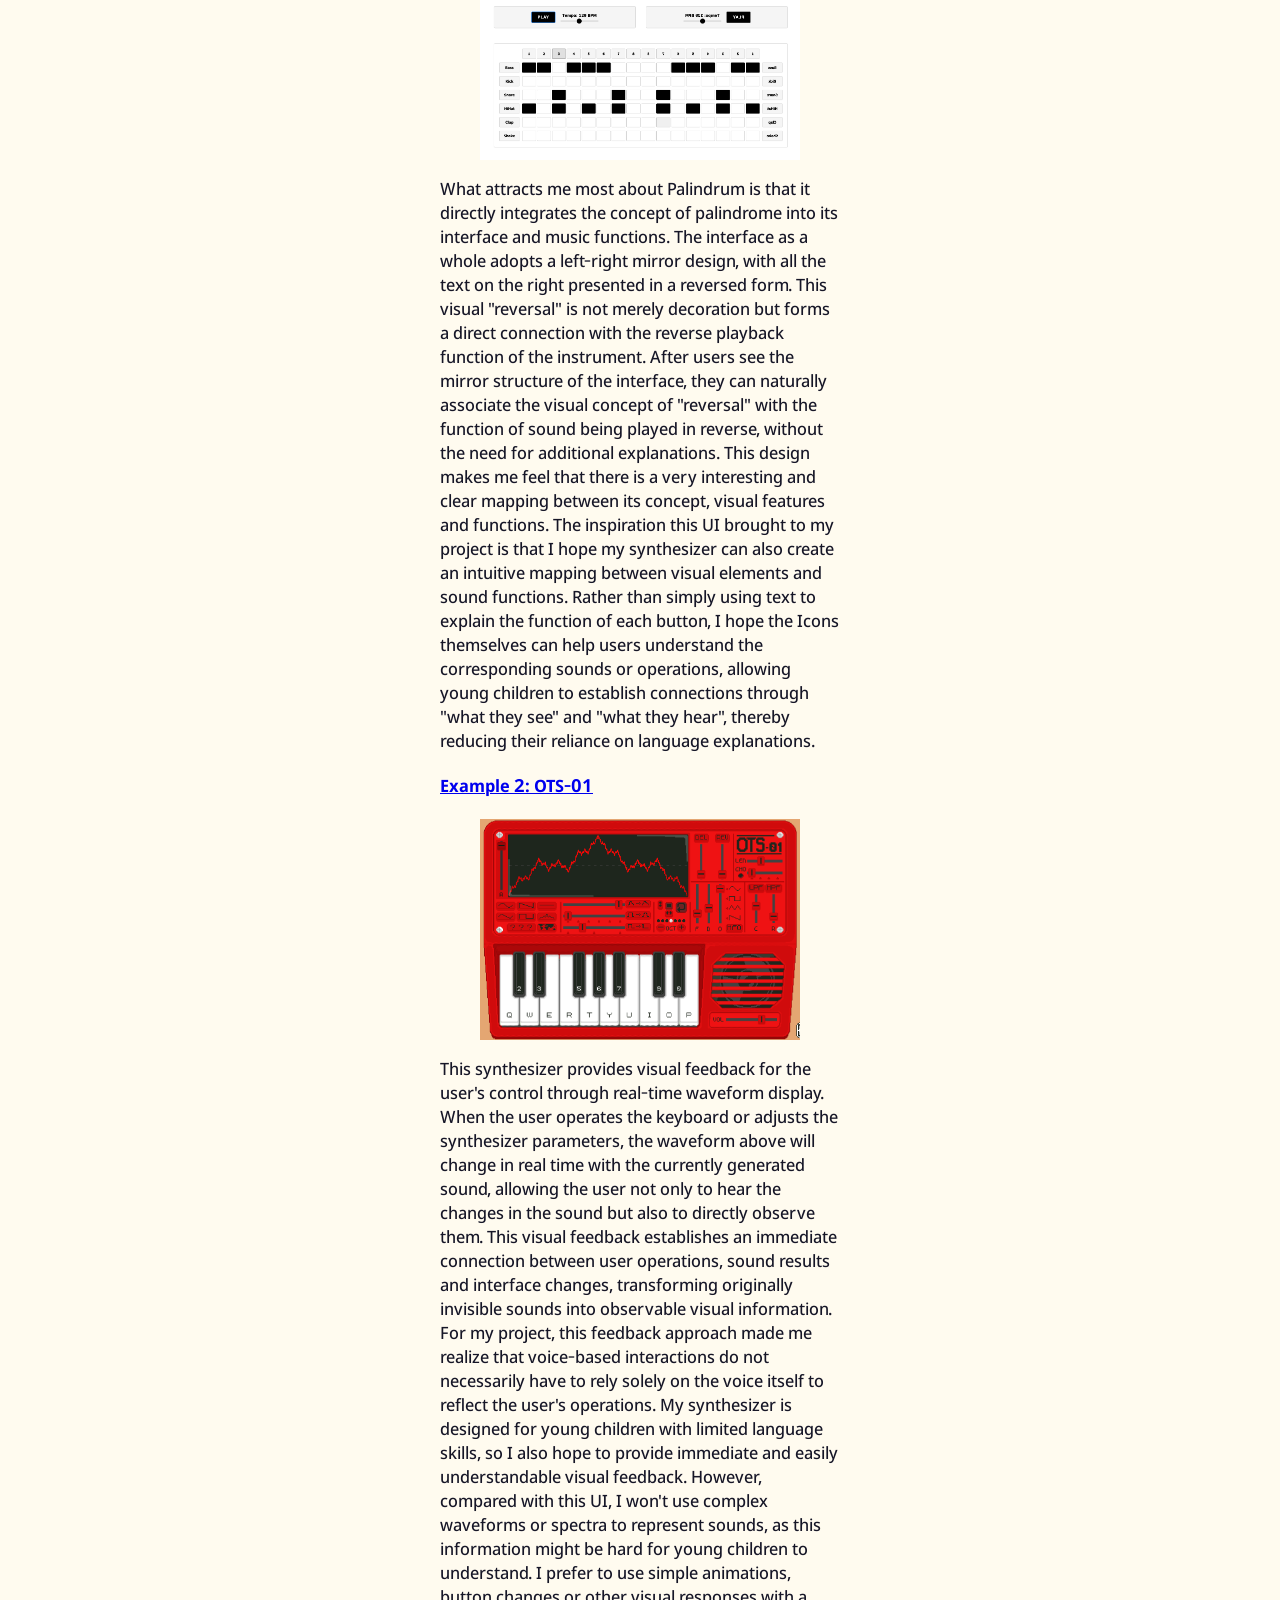
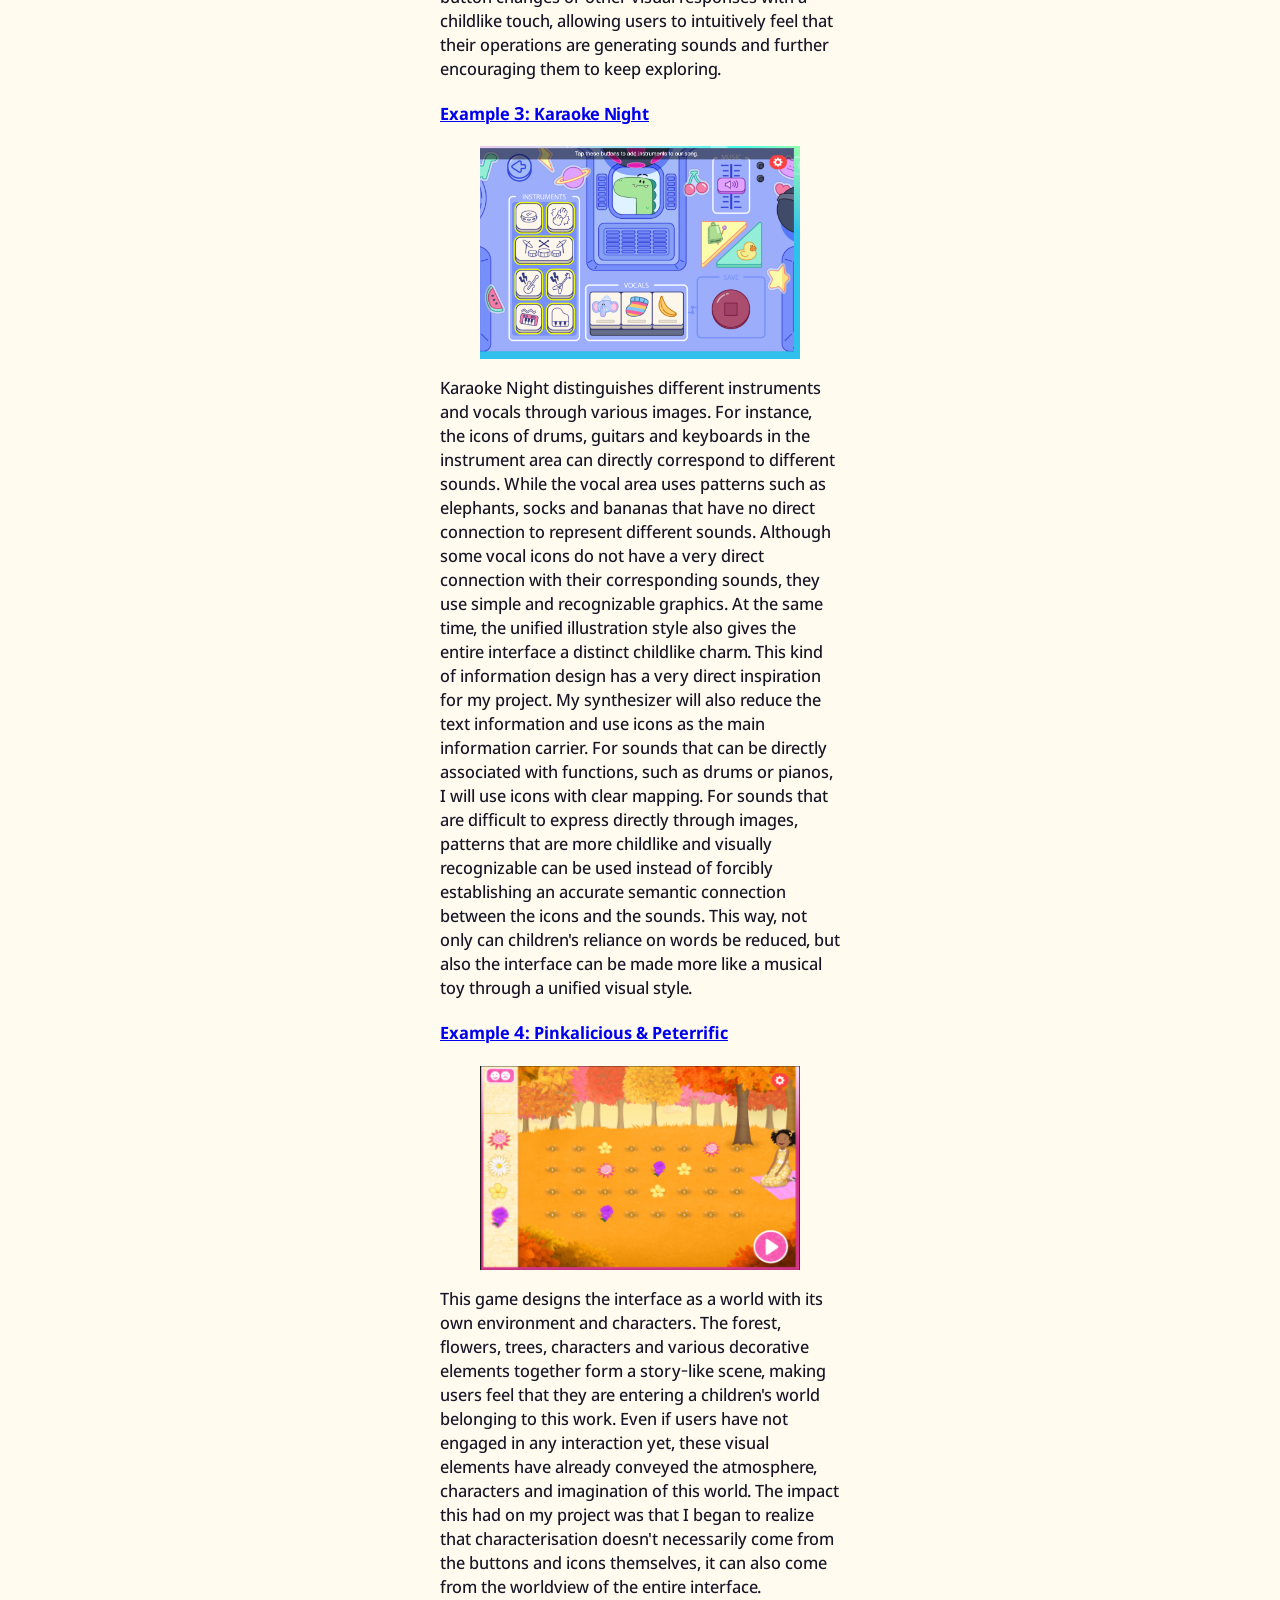
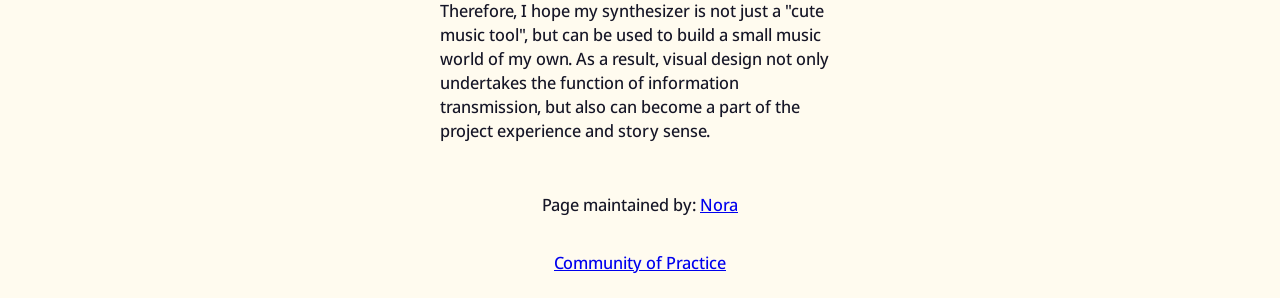
==== commit e49b0766: "edit assignment 2 page linked assignment 2 page, insert text part, and I will change css & add a bit" ====
--- a/assignment1.html
+++ b/assignment1.html
@@ -33,7 +33,7 @@
 
     <nav>
         <a href="./index.html">Home Page</a>
-        <a href="">Assignment 2</a>
+        <a href="./assignment2.html">Assignment 2</a>
     </nav>
 
     <main>
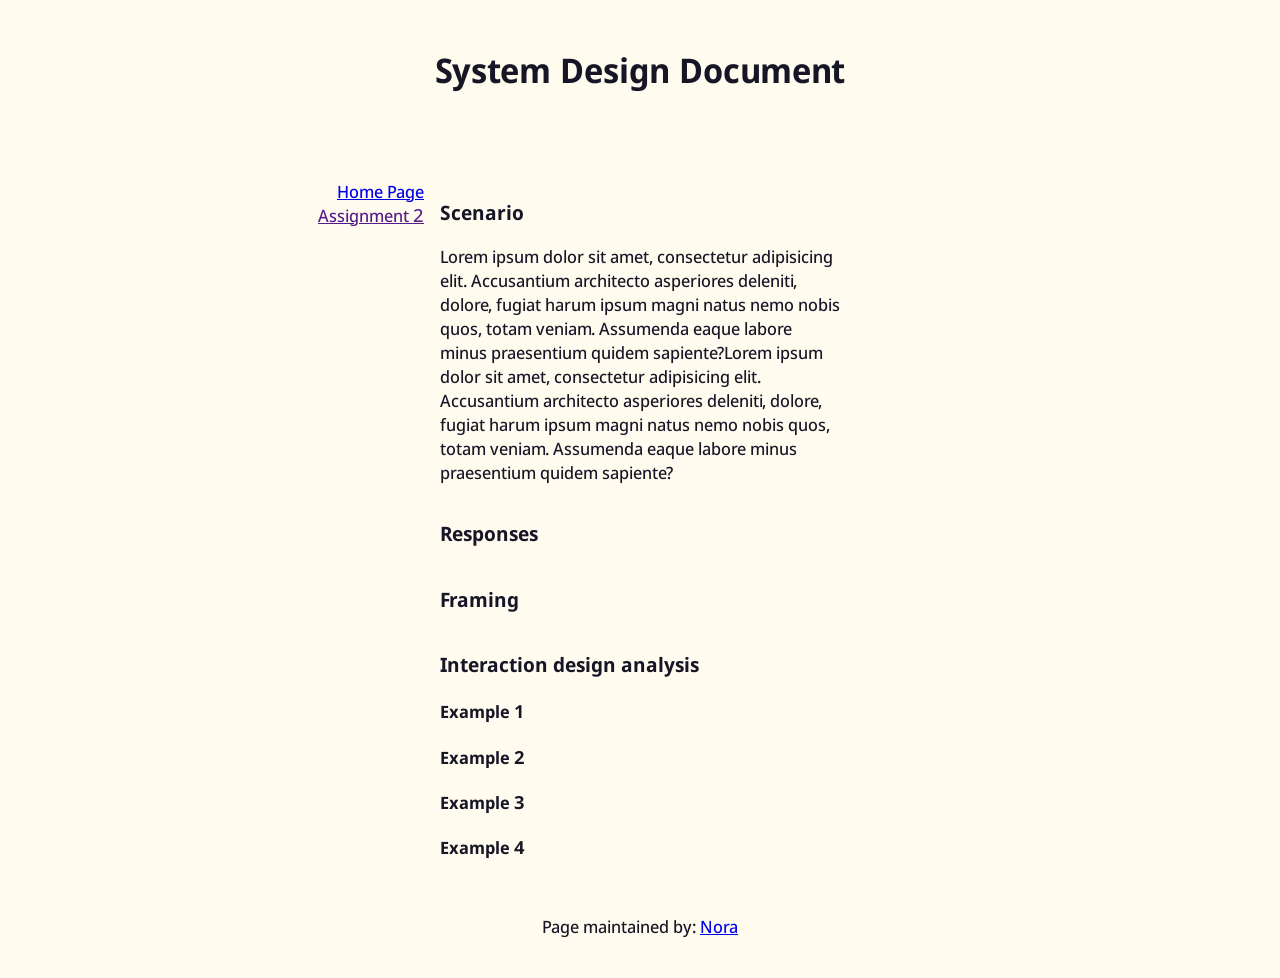
==== commit 2f85088b: "1" ====
--- a/assignment1.html
+++ b/assignment1.html
@@ -33,147 +33,32 @@
 
     <nav>
         <a href="./index.html">Home Page</a>
-        <a href="./assignment2.html">Assignment 2</a>
+        <a href="">Assignment 2</a>
     </nav>
 
     <main>
 
         <section id="scenario-section">
             <h3>Scenario</h3>
-            <p>I chose Musical Toy for Toddlers as my scenario. I think this scenario focuses on providing a way for
-                children whose language skills are still developing to explore music. I think traditional digital Musical
-                Instruments usually rely on textual descriptions, professional terms and complex control methods, which
-                are somewhat obscure for someone who has never learned music knowledge, let alone young children. Therefore,
-                this Scenario requires that musical instruments communicate more in a simple and easy-to-understand way,
-                or even directly use voice guidance. This understanding enables my project to focus on direct exploration
-                and immediate comprehension, while requiring the design to be childlike, accessible, and give users the
-                space to freely try.</p>
+            <p> Lorem ipsum dolor sit amet, consectetur adipisicing elit. Accusantium architecto asperiores deleniti, dolore, fugiat harum ipsum magni natus nemo nobis quos, totam veniam. Assumenda eaque labore minus praesentium quidem sapiente?Lorem ipsum dolor sit amet, consectetur adipisicing elit. Accusantium architecto asperiores deleniti, dolore, fugiat harum ipsum magni natus nemo nobis quos, totam veniam. Assumenda eaque labore minus praesentium quidem sapiente?</p>
         </section>
 
         <section>
-           <h3>Brief Synopsis</h3>
-            <p>This project is a browser-based interactive synthesizer for kids. It enables users to directly trigger
-                different sounds through a few simple buttons, such as the sounds of musical instruments and the chirping
-                of animals. Each button uses intuitive icons instead of text descriptions, and is accompanied by simple
-                volume control and voice guidance. The overall interface adopts a childlike visual language, and enabling
-                young children to independently explore different sounds and create simple music without having music
-                knowledge or strong reading skills.
-            </p>
-        </section>
-
-        <section>
-            <h3>Purpose</h3>
-            <p>The aim of this project is to enable young children to explore music independently through games and sounds.
-                It should provide young children with a music environment that is easy to understand and participate in,
-                enabling them to come into contact with and experience music even without musical knowledge or strong language skills.
-                Users can discover the relationships between different sounds through their own attempts, gradually understand
-                how their operations affect the sounds, and eventually arrange a piece of music that belongs to them.
-                The project hopes to use a simple synthesizer to arouse children's interest in music.</p>
-        </section>
-
-        <section>
-            <h3>Worth</h3>
-            <p>1. Accessibility, it means reducing the barriers that language proficiency and musical knowledge pose to
-                young children's use of digital musical instruments. As the language skills of the target users are still
-                developing, the design should help users understand the interface through intuitive visual elements, simple
-                interactions and auditory feedback, enabling young children to explore with less reliance on adult assistance.
-            </p>
-            <p>2. Playfulness. I hope this project is close to a toy that can be freely explored rather than a professional
-                music tool that requires learning and correct operation. The design should make the interactive process
-                easy and interesting, and create an experience suitable for young children through visuals and sounds.
-                Users do not need to complete a certain task, instead, they can naturally come into contact with and explore
-                sounds through play.</p>
-            <p>3. Encouraging, it means encouraging young children to actively try different operations and discover the
-                possible sound results they may produce. Design should provide positive feedback and encourage users to
-                explore. This enables users to build an understanding of the relationship between sound and interaction
-                through continuous attempts, and discover the sounds and combinations they are interested in during the
-                exploration process.</p>
+           <h3>Responses</h3>
         </section>
 
         <section>
             <h3>Framing</h3>
-            <p>1. In terms of visual appeal, the project will adopt a cute and childlike visual style, drawing on the visual
-                language of children's picture books. It will create a friendly interface atmosphere through simple shapes
-                and easily recognizable images, making it closer to a children's toy.</p>
-            <p>2. For the interaction aspect, the project will strive to use simple click and drag interactions, allowing
-                users to trigger and control sounds through direct operations, while avoiding overly complex or diverse
-                interaction methods. The number of interaction methods will also be limited, enabling users to quickly
-                understand the basic usage of the interface.
-            </p>
-            <p>3. For the information principle, the project will reduce its reliance on text messages and mainly convey
-                information through intuitive icons and voice guidance. Icons are used to help users identify different
-                buttons and functions, while voice guidance is used to provide simple operation prompts, enabling young
-                children whose language skills are still developing to understand the interface.</p>
-            <p>4. Feedback. Users' operations will receive immediate audio and visual feedback. When users trigger sounds
-                or attempt to combine different sounds, the interface responds through animations, sound changes or simple
-                encouraging voices. It allows users to understand that their operations have produced results and encouraging
-                them to continue exploring.
-            </p>
         </section>
 
         <section>
             <h3>Interaction design analysis</h3>
-            <h4><a href="https://10kdrummachines.com/machines/palindrum/palindrum" target="_blank">Example 1: Palindrum</a></h4>
-<!--            add hyperlink as references.-->
-            <img class="example" src="assets/icons/Example 1.png" alt="Example 1: Palindrum">
-<!--            insert screenshot as image support.-->
-            <p>What attracts me most about Palindrum is that it directly integrates the concept of palindrome into its
-                interface and music functions. The interface as a whole adopts a left-right mirror design, with all the
-                text on the right presented in a reversed form. This visual "reversal" is not merely decoration but forms
-                a direct connection with the reverse playback function of the instrument. After users see the mirror structure
-                of the interface, they can naturally associate the visual concept of "reversal" with the function of sound
-                being played in reverse, without the need for additional explanations. This design makes me feel that there
-                is a very interesting and clear mapping between its concept, visual features and functions. The inspiration
-                this UI brought to my project is that I hope my synthesizer can also create an intuitive mapping between
-                visual elements and sound functions. Rather than simply using text to explain the function of each button,
-                I hope the Icons themselves can help users understand the corresponding sounds or operations, allowing
-                young children to establish connections through "what they see" and "what they hear", thereby reducing
-                their reliance on language explanations.
-            </p>
-            <h4><a href="https://bellicapelli.itch.io/ots-01" target="_blank">Example 2: OTS-01</a></h4>
-            <img class="example" src="assets/icons/Example 2.png" alt="Example 2: OTS-01">
-            <p>This synthesizer provides visual feedback for the user's control through real-time waveform display. When
-                the user operates the keyboard or adjusts the synthesizer parameters, the waveform above will change in
-                real time with the currently generated sound, allowing the user not only to hear the changes in the sound
-                but also to directly observe them. This visual feedback establishes an immediate connection between user
-                operations, sound results and interface changes, transforming originally invisible sounds into observable
-                visual information. For my project, this feedback approach made me realize that voice-based interactions
-                do not necessarily have to rely solely on the voice itself to reflect the user's operations. My synthesizer
-                is designed for young children with limited language skills, so I also hope to provide immediate and easily
-                understandable visual feedback. However, compared with this UI, I won't use complex waveforms or spectra
-                to represent sounds, as this information might be hard for young children to understand. I prefer to use
-                simple animations, button changes or other visual responses with a childlike touch, allowing users to
-                intuitively feel that their operations are generating sounds and further encouraging them to keep exploring.
-            </p>
-            <h4><a href="https://pbskids.org/games/play/karaoke-night/1378240" target="_blank">Example 3: Karaoke Night</a></h4>
-            <img class="example" src="assets/icons/Example 3.png" alt="Example 3: Karaoke Night">
-            <p>Karaoke Night distinguishes different instruments and vocals through various images. For instance, the icons
-                of drums, guitars and keyboards in the instrument area can directly correspond to different sounds.
-                While the vocal area uses patterns such as elephants, socks and bananas that have no direct connection to
-                represent different sounds. Although some vocal icons do not have a very direct connection with their
-                corresponding sounds, they use simple and recognizable graphics. At the same time, the unified illustration
-                style also gives the entire interface a distinct childlike charm. This kind of information design has a
-                very direct inspiration for my project. My synthesizer will also reduce the text information and use
-                icons as the main information carrier. For sounds that can be
-                directly associated with functions, such as drums or pianos, I will use icons with clear mapping. For sounds
-                that are difficult to express directly through images, patterns that are more childlike and visually
-                recognizable can be used instead of forcibly establishing an accurate semantic connection between the icons and the sounds.
-                This way, not only can children's reliance on words be reduced, but also the interface can be made more
-                like a musical toy through a unified visual style.
-            </p>
-            <h4><a href="https://pbskids.org/games/play/pinkamusical-garden/128160" target="_blank">Example 4: Pinkalicious & Peterrific</a></h4>
-            <img class="example" src="assets/icons/Example 4.png" alt="Example 4: Pinkalicious & Peterrific">
-            <p>This game designs the interface as a world with its own environment and characters. The forest, flowers,
-                trees, characters and various decorative elements together form a story-like scene, making users feel
-                that they are entering a children's world belonging to this work. Even if users have not engaged in any
-                interaction yet, these visual elements have already conveyed the atmosphere, characters and imagination
-                of this world. The impact this had on my project was that I began to realize that characterisation doesn't
-                necessarily come from the buttons and icons themselves, it can also come from the worldview of the entire
-                interface. Therefore, I hope my synthesizer is not just a "cute music tool", but can be used to build a
-                small music world of my own. As a result, visual design not only undertakes the function of information
-                transmission, but also can become a part of the project experience and story sense.</p>
+            <h4>Example 1</h4>
+            <h4>Example 2</h4>
+            <h4>Example 3</h4>
+            <h4>Example 4</h4>
         </section>
-        
+
     </main>
 
     <!-- this is an empty element which helps with spacing -->
@@ -191,10 +76,5 @@
         </a>
     </p>
 </footer>
-<footer>
-    <a href="https://au.miro.com/app/board/u3jVOf5_-R0=/?share_link_id=143148460740" target="_blank">
-        Community of Practice
-    </a>
-</footer>
 </body>
 </html>
--- a/style.css
+++ b/style.css
@@ -22,6 +22,9 @@
     }
 }
 
+details summary {
+    font-weight: bold;
+}
 
 body {
     background-color: var(--colour-2);
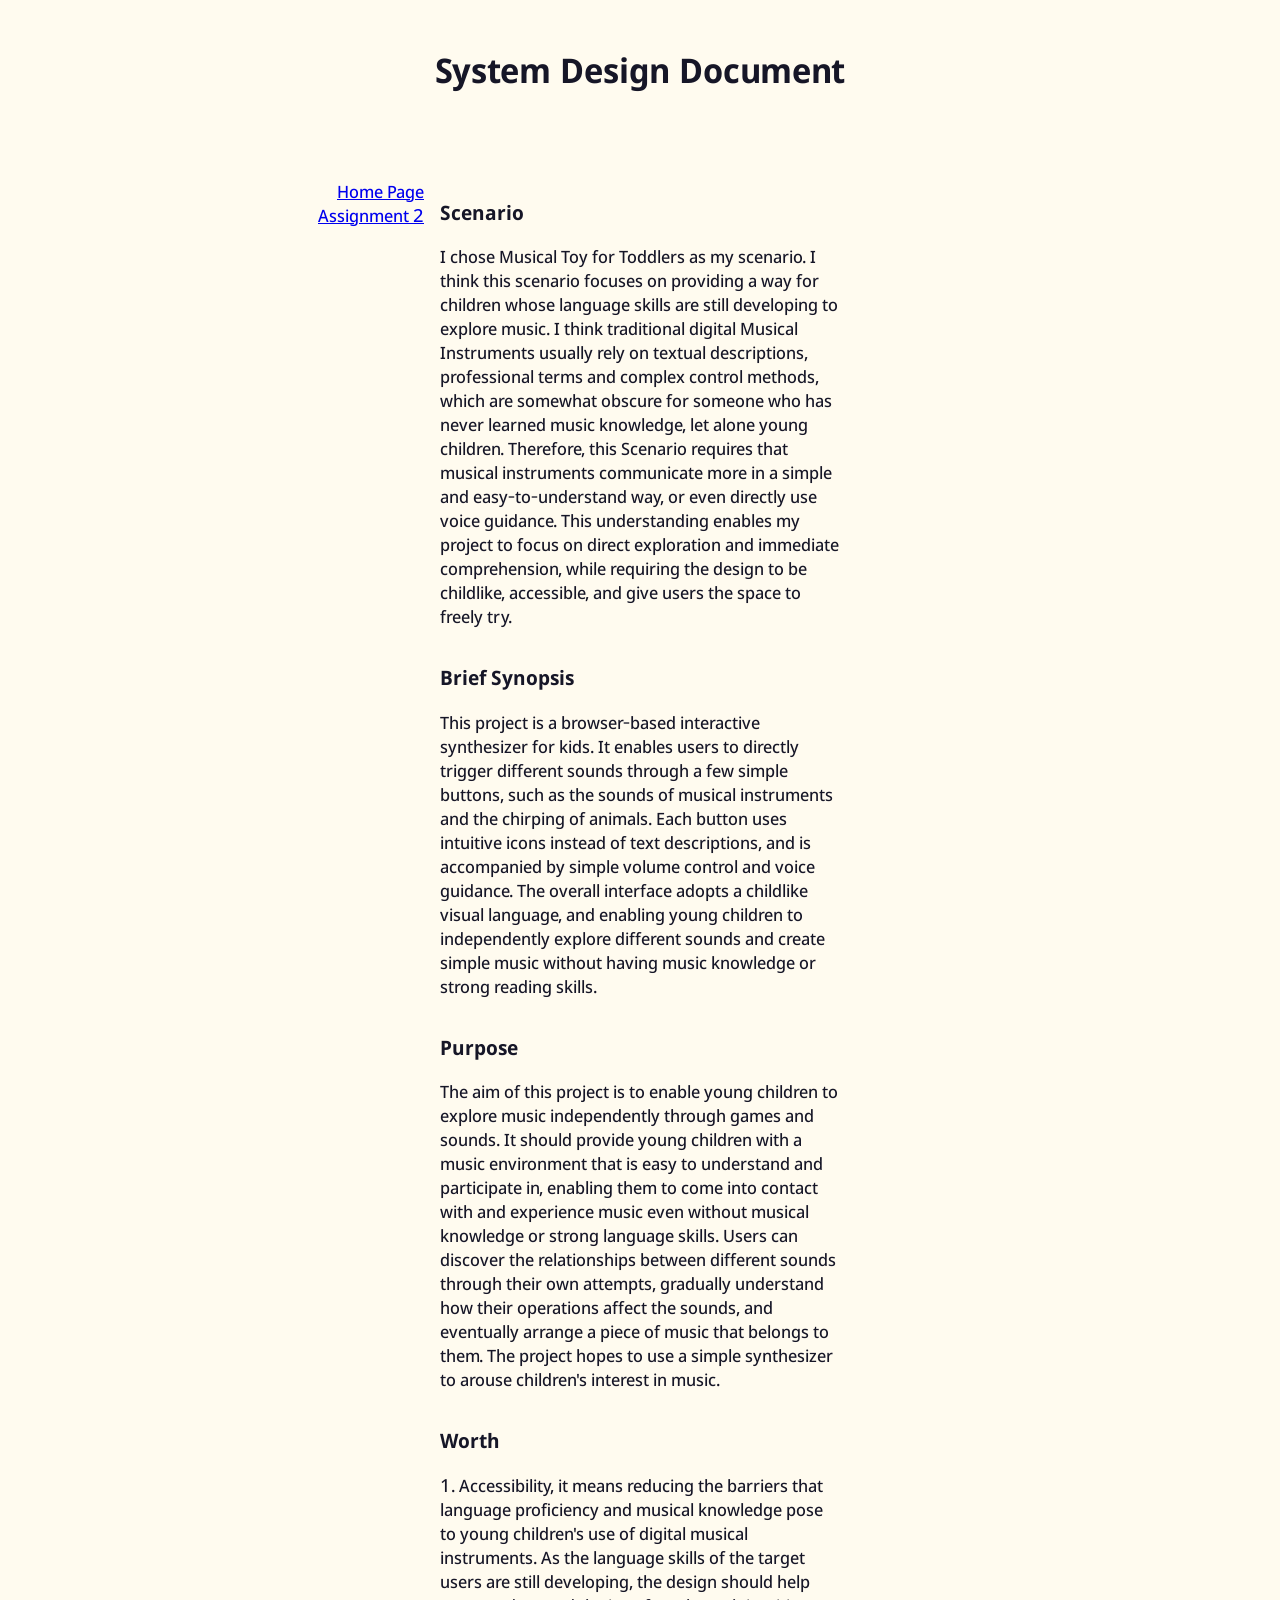
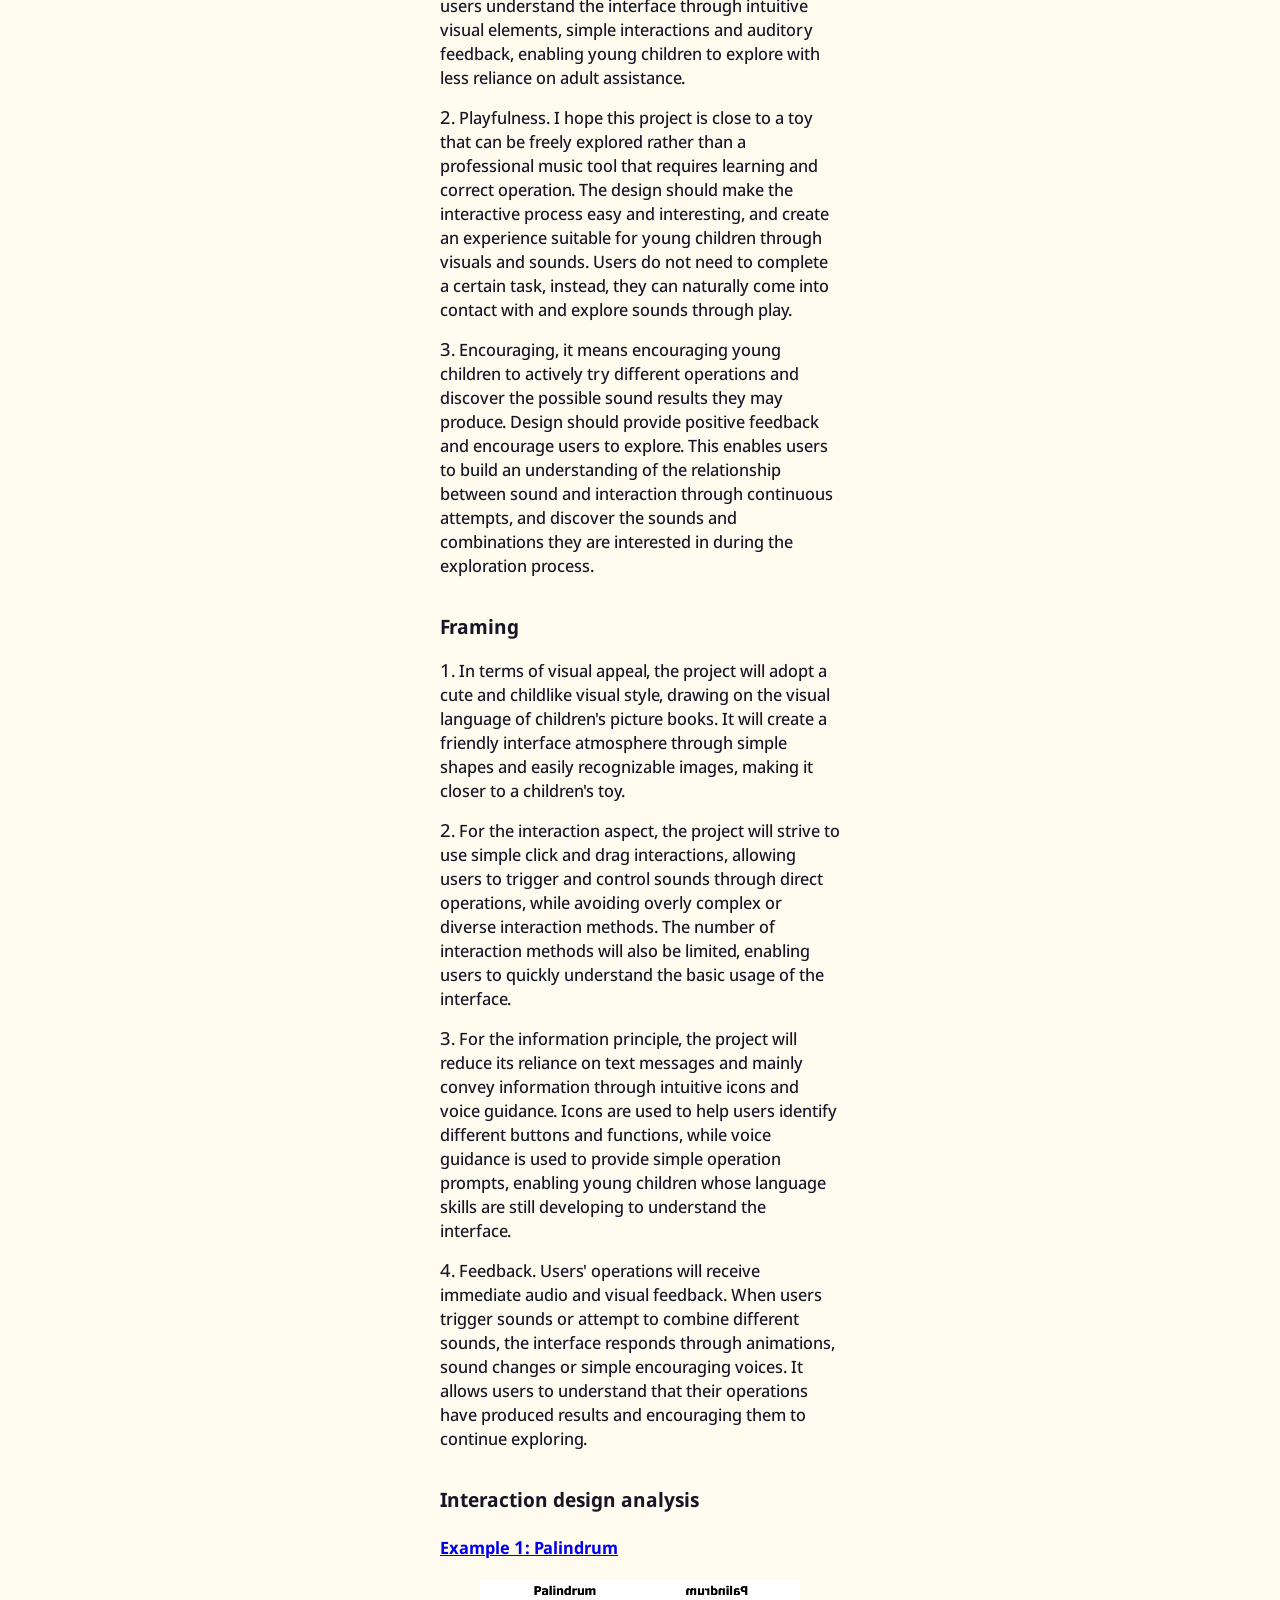
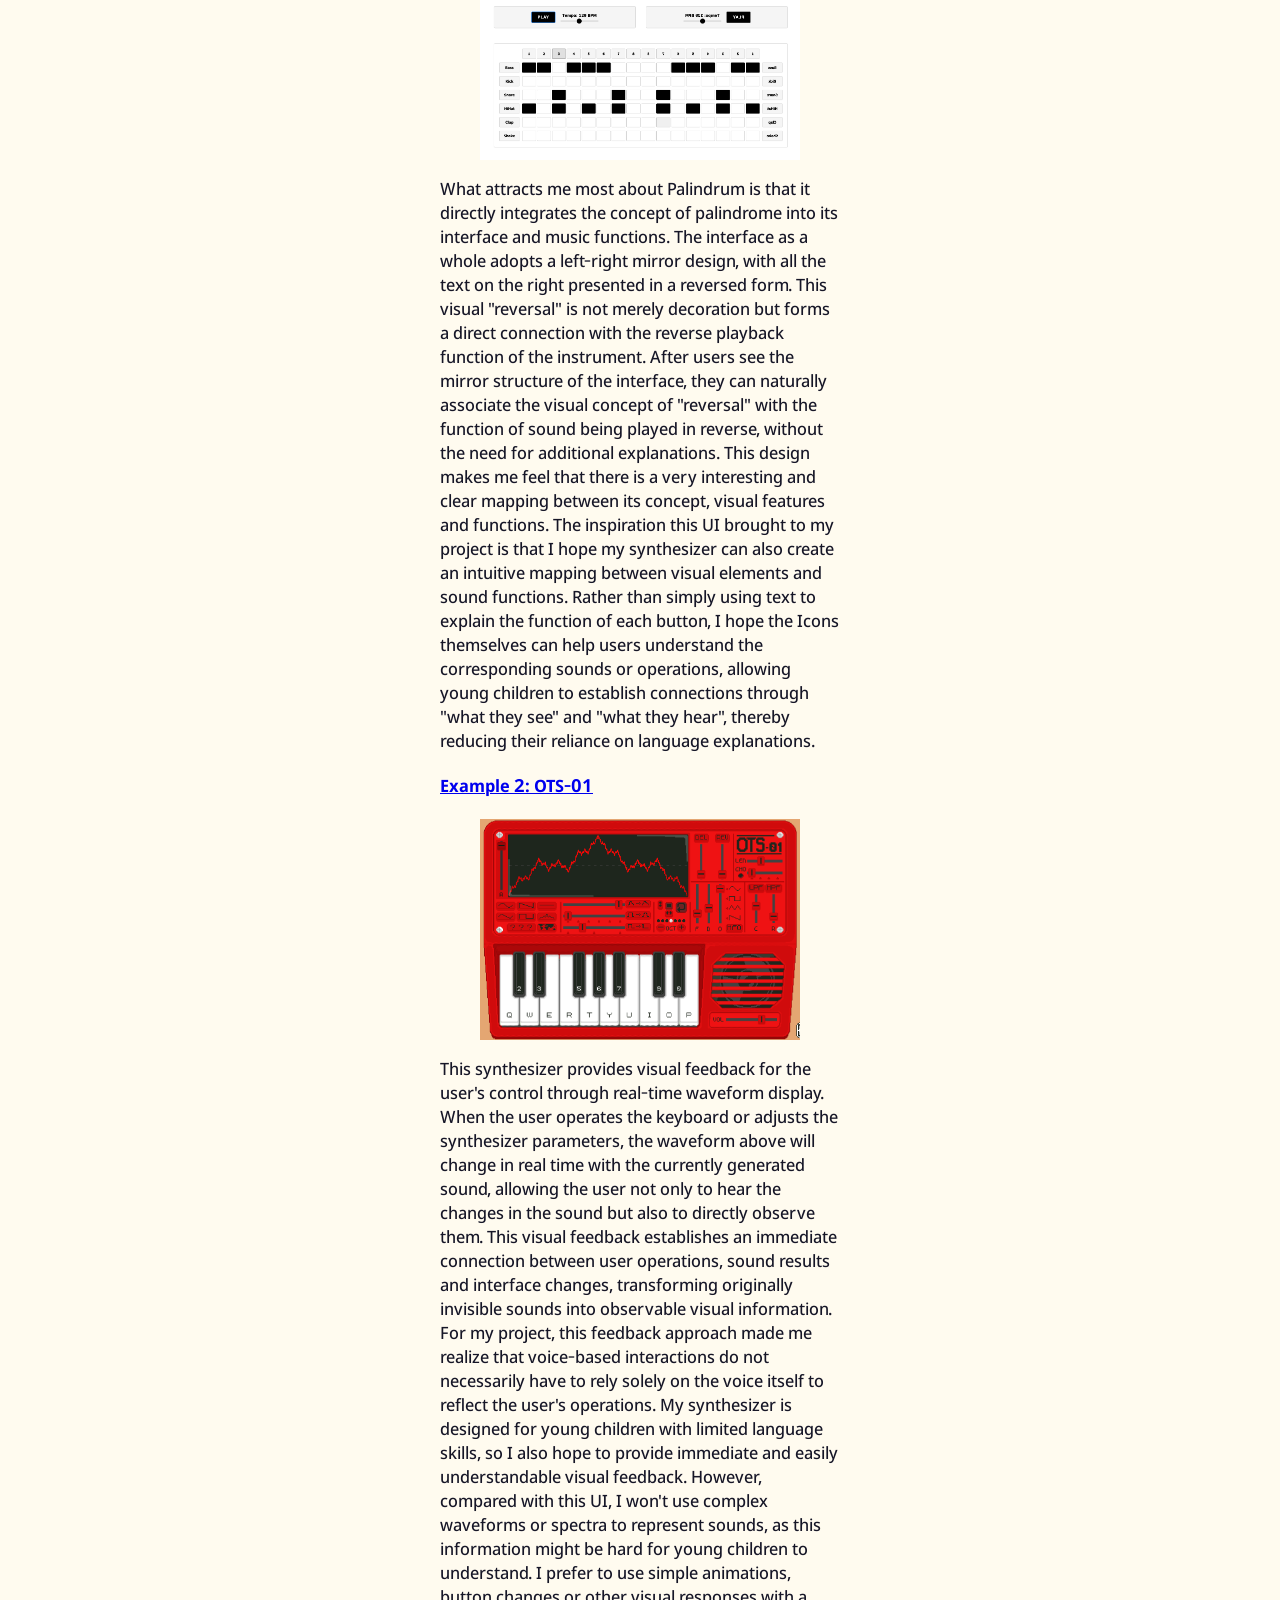
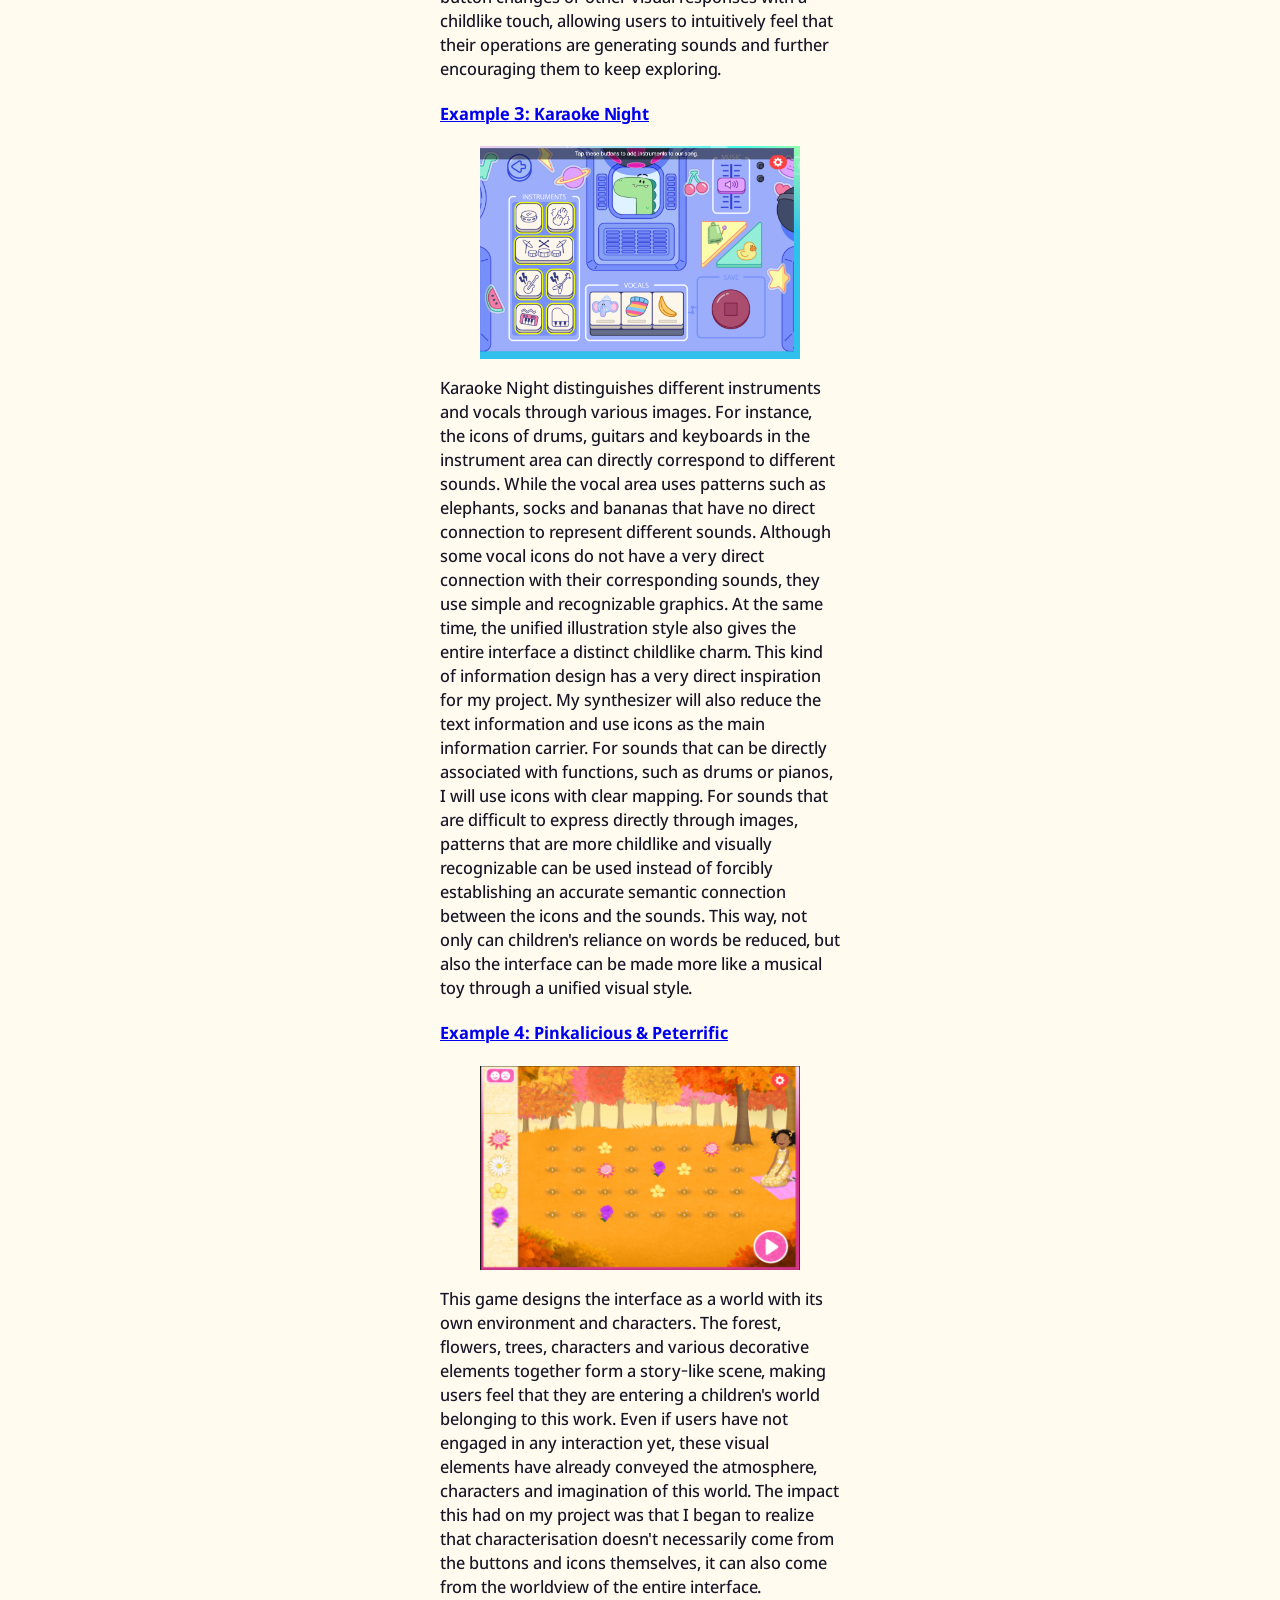
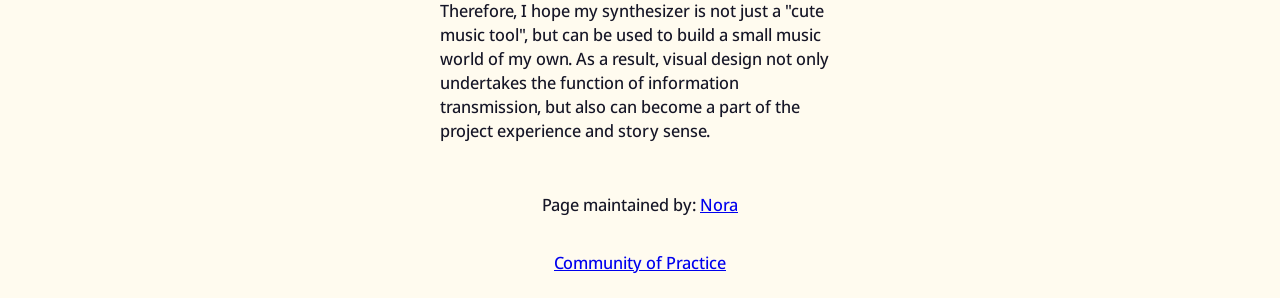
==== commit 98da94e5: "Merge branch 'main' of https://github.com/4143118/idad2650WorkIndex" ====
--- a/assignment1.html
+++ b/assignment1.html
@@ -33,30 +33,145 @@
 
     <nav>
         <a href="./index.html">Home Page</a>
-        <a href="">Assignment 2</a>
+        <a href="./assignment2.html">Assignment 2</a>
     </nav>
 
     <main>
 
         <section id="scenario-section">
             <h3>Scenario</h3>
-            <p> Lorem ipsum dolor sit amet, consectetur adipisicing elit. Accusantium architecto asperiores deleniti, dolore, fugiat harum ipsum magni natus nemo nobis quos, totam veniam. Assumenda eaque labore minus praesentium quidem sapiente?Lorem ipsum dolor sit amet, consectetur adipisicing elit. Accusantium architecto asperiores deleniti, dolore, fugiat harum ipsum magni natus nemo nobis quos, totam veniam. Assumenda eaque labore minus praesentium quidem sapiente?</p>
-        </section>
-
-        <section>
-           <h3>Responses</h3>
+            <p>I chose Musical Toy for Toddlers as my scenario. I think this scenario focuses on providing a way for
+                children whose language skills are still developing to explore music. I think traditional digital Musical
+                Instruments usually rely on textual descriptions, professional terms and complex control methods, which
+                are somewhat obscure for someone who has never learned music knowledge, let alone young children. Therefore,
+                this Scenario requires that musical instruments communicate more in a simple and easy-to-understand way,
+                or even directly use voice guidance. This understanding enables my project to focus on direct exploration
+                and immediate comprehension, while requiring the design to be childlike, accessible, and give users the
+                space to freely try.</p>
+        </section>
+
+        <section>
+           <h3>Brief Synopsis</h3>
+            <p>This project is a browser-based interactive synthesizer for kids. It enables users to directly trigger
+                different sounds through a few simple buttons, such as the sounds of musical instruments and the chirping
+                of animals. Each button uses intuitive icons instead of text descriptions, and is accompanied by simple
+                volume control and voice guidance. The overall interface adopts a childlike visual language, and enabling
+                young children to independently explore different sounds and create simple music without having music
+                knowledge or strong reading skills.
+            </p>
+        </section>
+
+        <section>
+            <h3>Purpose</h3>
+            <p>The aim of this project is to enable young children to explore music independently through games and sounds.
+                It should provide young children with a music environment that is easy to understand and participate in,
+                enabling them to come into contact with and experience music even without musical knowledge or strong language skills.
+                Users can discover the relationships between different sounds through their own attempts, gradually understand
+                how their operations affect the sounds, and eventually arrange a piece of music that belongs to them.
+                The project hopes to use a simple synthesizer to arouse children's interest in music.</p>
+        </section>
+
+        <section>
+            <h3>Worth</h3>
+            <p>1. Accessibility, it means reducing the barriers that language proficiency and musical knowledge pose to
+                young children's use of digital musical instruments. As the language skills of the target users are still
+                developing, the design should help users understand the interface through intuitive visual elements, simple
+                interactions and auditory feedback, enabling young children to explore with less reliance on adult assistance.
+            </p>
+            <p>2. Playfulness. I hope this project is close to a toy that can be freely explored rather than a professional
+                music tool that requires learning and correct operation. The design should make the interactive process
+                easy and interesting, and create an experience suitable for young children through visuals and sounds.
+                Users do not need to complete a certain task, instead, they can naturally come into contact with and explore
+                sounds through play.</p>
+            <p>3. Encouraging, it means encouraging young children to actively try different operations and discover the
+                possible sound results they may produce. Design should provide positive feedback and encourage users to
+                explore. This enables users to build an understanding of the relationship between sound and interaction
+                through continuous attempts, and discover the sounds and combinations they are interested in during the
+                exploration process.</p>
         </section>
 
         <section>
             <h3>Framing</h3>
+            <p>1. In terms of visual appeal, the project will adopt a cute and childlike visual style, drawing on the visual
+                language of children's picture books. It will create a friendly interface atmosphere through simple shapes
+                and easily recognizable images, making it closer to a children's toy.</p>
+            <p>2. For the interaction aspect, the project will strive to use simple click and drag interactions, allowing
+                users to trigger and control sounds through direct operations, while avoiding overly complex or diverse
+                interaction methods. The number of interaction methods will also be limited, enabling users to quickly
+                understand the basic usage of the interface.
+            </p>
+            <p>3. For the information principle, the project will reduce its reliance on text messages and mainly convey
+                information through intuitive icons and voice guidance. Icons are used to help users identify different
+                buttons and functions, while voice guidance is used to provide simple operation prompts, enabling young
+                children whose language skills are still developing to understand the interface.</p>
+            <p>4. Feedback. Users' operations will receive immediate audio and visual feedback. When users trigger sounds
+                or attempt to combine different sounds, the interface responds through animations, sound changes or simple
+                encouraging voices. It allows users to understand that their operations have produced results and encouraging
+                them to continue exploring.
+            </p>
         </section>
 
         <section>
             <h3>Interaction design analysis</h3>
-            <h4>Example 1</h4>
-            <h4>Example 2</h4>
-            <h4>Example 3</h4>
-            <h4>Example 4</h4>
+            <h4><a href="https://10kdrummachines.com/machines/palindrum/palindrum" target="_blank">Example 1: Palindrum</a></h4>
+<!--            add hyperlink as references.-->
+            <img class="example" src="assets/icons/Example 1.png" alt="Example 1: Palindrum">
+<!--            insert screenshot as image support.-->
+            <p>What attracts me most about Palindrum is that it directly integrates the concept of palindrome into its
+                interface and music functions. The interface as a whole adopts a left-right mirror design, with all the
+                text on the right presented in a reversed form. This visual "reversal" is not merely decoration but forms
+                a direct connection with the reverse playback function of the instrument. After users see the mirror structure
+                of the interface, they can naturally associate the visual concept of "reversal" with the function of sound
+                being played in reverse, without the need for additional explanations. This design makes me feel that there
+                is a very interesting and clear mapping between its concept, visual features and functions. The inspiration
+                this UI brought to my project is that I hope my synthesizer can also create an intuitive mapping between
+                visual elements and sound functions. Rather than simply using text to explain the function of each button,
+                I hope the Icons themselves can help users understand the corresponding sounds or operations, allowing
+                young children to establish connections through "what they see" and "what they hear", thereby reducing
+                their reliance on language explanations.
+            </p>
+            <h4><a href="https://bellicapelli.itch.io/ots-01" target="_blank">Example 2: OTS-01</a></h4>
+            <img class="example" src="assets/icons/Example 2.png" alt="Example 2: OTS-01">
+            <p>This synthesizer provides visual feedback for the user's control through real-time waveform display. When
+                the user operates the keyboard or adjusts the synthesizer parameters, the waveform above will change in
+                real time with the currently generated sound, allowing the user not only to hear the changes in the sound
+                but also to directly observe them. This visual feedback establishes an immediate connection between user
+                operations, sound results and interface changes, transforming originally invisible sounds into observable
+                visual information. For my project, this feedback approach made me realize that voice-based interactions
+                do not necessarily have to rely solely on the voice itself to reflect the user's operations. My synthesizer
+                is designed for young children with limited language skills, so I also hope to provide immediate and easily
+                understandable visual feedback. However, compared with this UI, I won't use complex waveforms or spectra
+                to represent sounds, as this information might be hard for young children to understand. I prefer to use
+                simple animations, button changes or other visual responses with a childlike touch, allowing users to
+                intuitively feel that their operations are generating sounds and further encouraging them to keep exploring.
+            </p>
+            <h4><a href="https://pbskids.org/games/play/karaoke-night/1378240" target="_blank">Example 3: Karaoke Night</a></h4>
+            <img class="example" src="assets/icons/Example 3.png" alt="Example 3: Karaoke Night">
+            <p>Karaoke Night distinguishes different instruments and vocals through various images. For instance, the icons
+                of drums, guitars and keyboards in the instrument area can directly correspond to different sounds.
+                While the vocal area uses patterns such as elephants, socks and bananas that have no direct connection to
+                represent different sounds. Although some vocal icons do not have a very direct connection with their
+                corresponding sounds, they use simple and recognizable graphics. At the same time, the unified illustration
+                style also gives the entire interface a distinct childlike charm. This kind of information design has a
+                very direct inspiration for my project. My synthesizer will also reduce the text information and use
+                icons as the main information carrier. For sounds that can be
+                directly associated with functions, such as drums or pianos, I will use icons with clear mapping. For sounds
+                that are difficult to express directly through images, patterns that are more childlike and visually
+                recognizable can be used instead of forcibly establishing an accurate semantic connection between the icons and the sounds.
+                This way, not only can children's reliance on words be reduced, but also the interface can be made more
+                like a musical toy through a unified visual style.
+            </p>
+            <h4><a href="https://pbskids.org/games/play/pinkamusical-garden/128160" target="_blank">Example 4: Pinkalicious & Peterrific</a></h4>
+            <img class="example" src="assets/icons/Example 4.png" alt="Example 4: Pinkalicious & Peterrific">
+            <p>This game designs the interface as a world with its own environment and characters. The forest, flowers,
+                trees, characters and various decorative elements together form a story-like scene, making users feel
+                that they are entering a children's world belonging to this work. Even if users have not engaged in any
+                interaction yet, these visual elements have already conveyed the atmosphere, characters and imagination
+                of this world. The impact this had on my project was that I began to realize that characterisation doesn't
+                necessarily come from the buttons and icons themselves, it can also come from the worldview of the entire
+                interface. Therefore, I hope my synthesizer is not just a "cute music tool", but can be used to build a
+                small music world of my own. As a result, visual design not only undertakes the function of information
+                transmission, but also can become a part of the project experience and story sense.</p>
         </section>
 
     </main>
@@ -76,5 +191,10 @@
         </a>
     </p>
 </footer>
+<footer>
+    <a href="https://au.miro.com/app/board/u3jVOf5_-R0=/?share_link_id=143148460740" target="_blank">
+        Community of Practice
+    </a>
+</footer>
 </body>
 </html>
